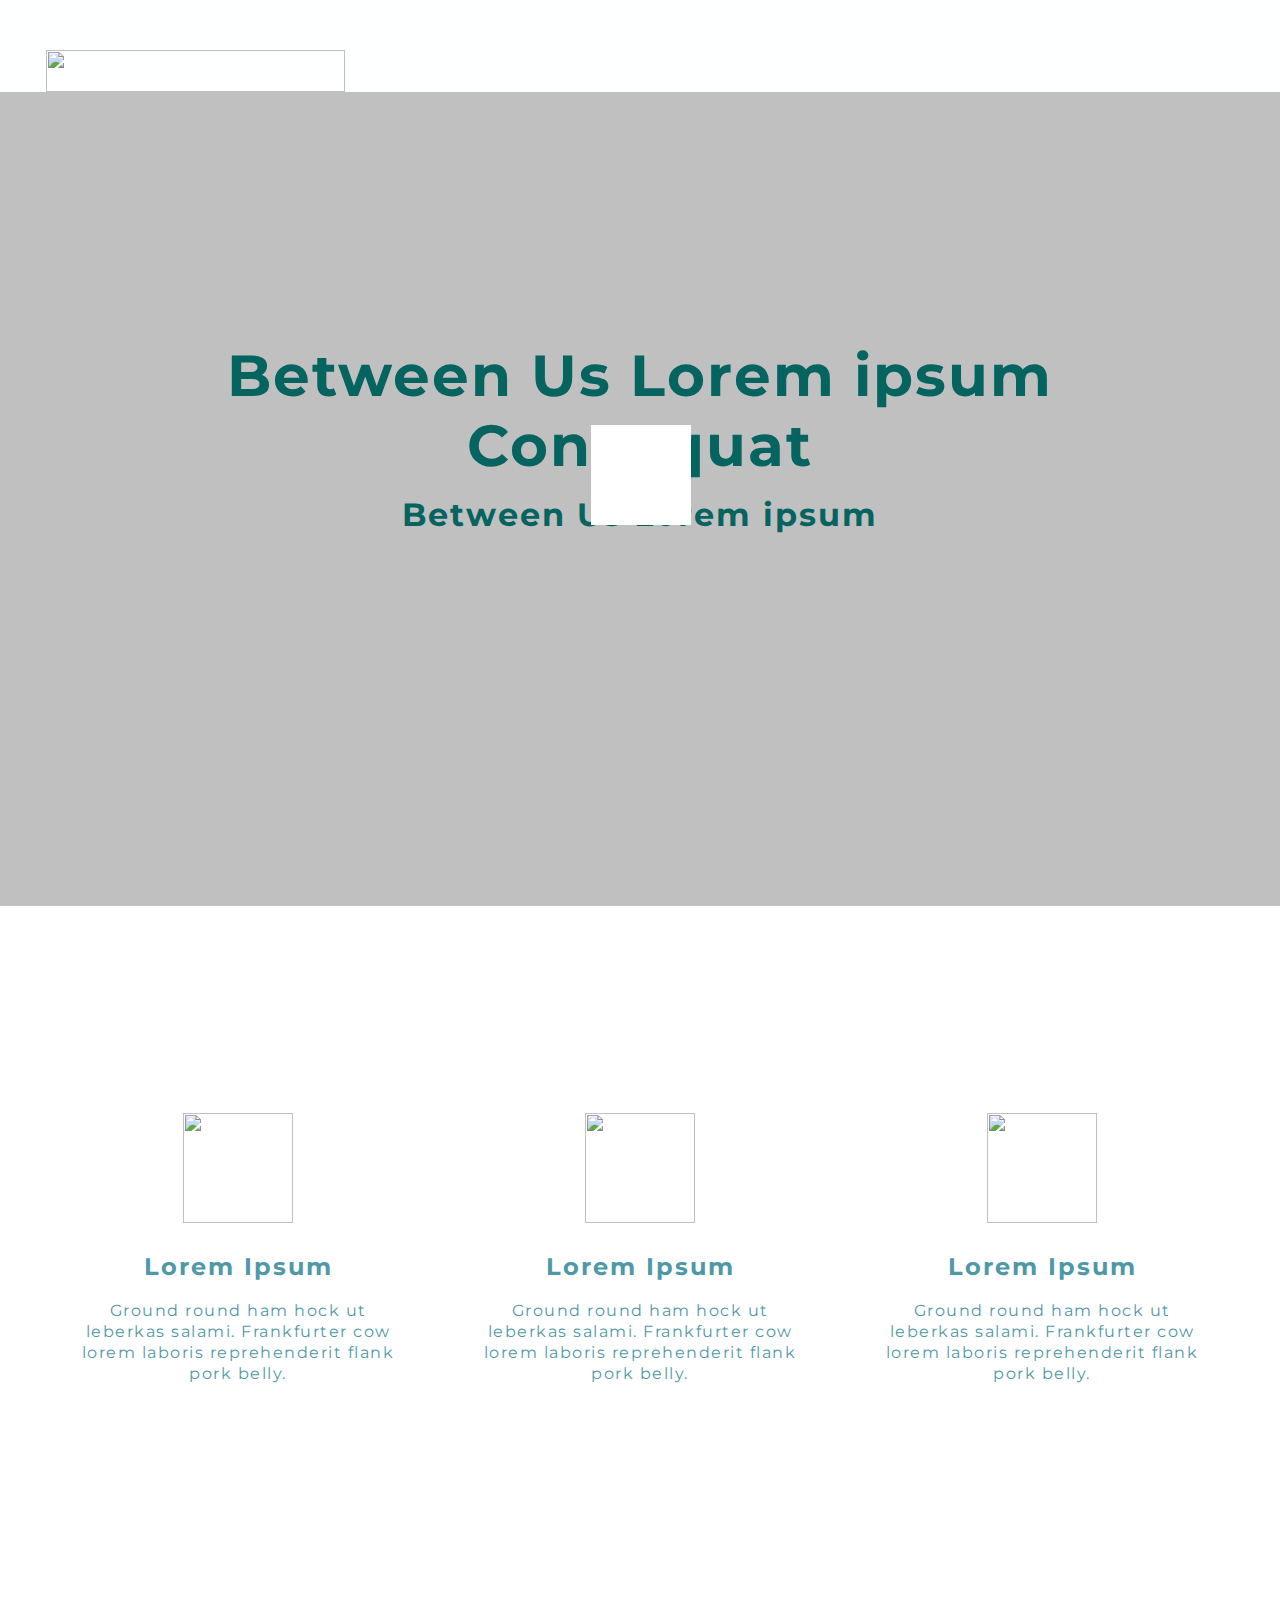
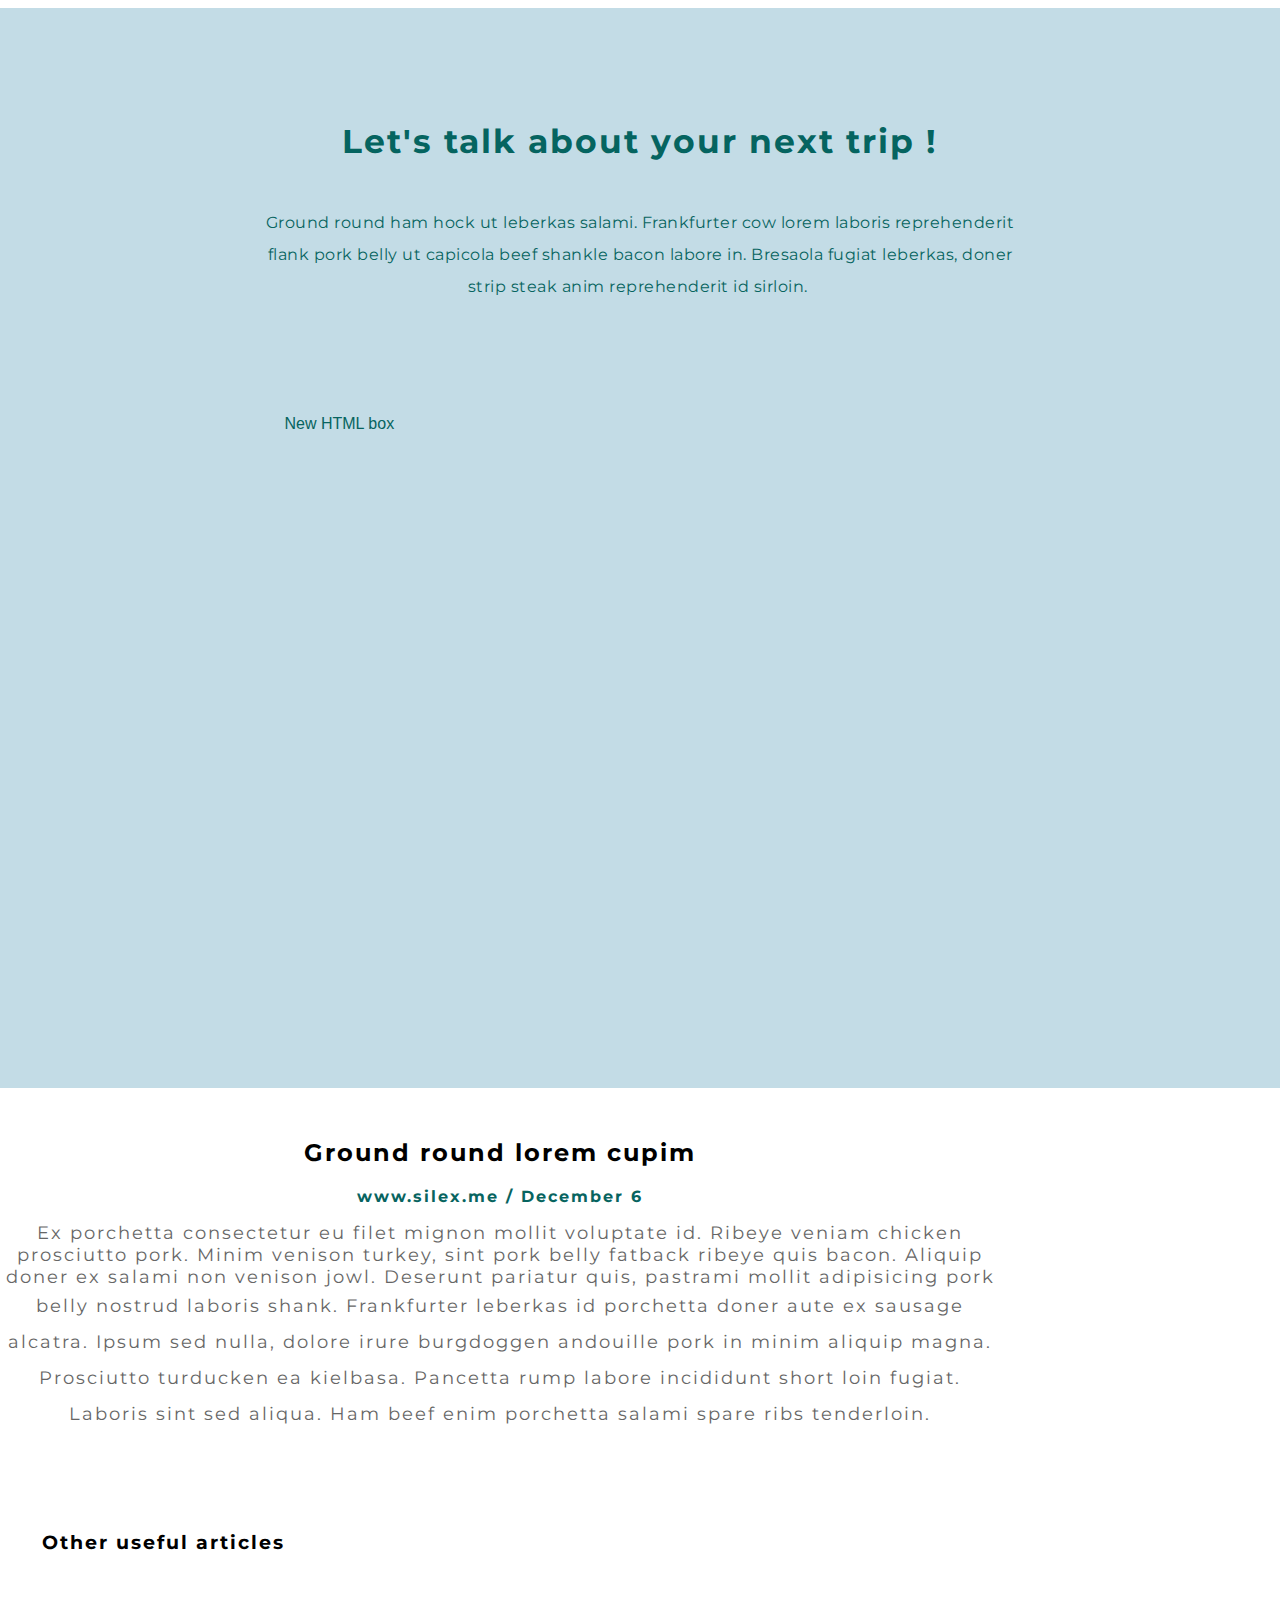
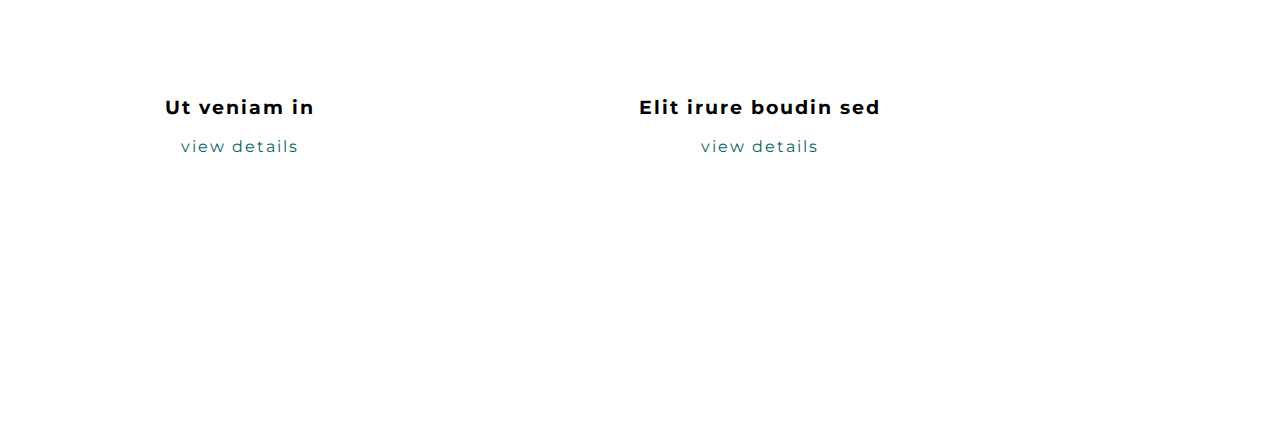
==== index.html @ eb97ee5a "Batch update" ====
<!doctype html><html lang=""><head>
    <meta charset="UTF-8">
    <!-- generator meta tag -->
    <!-- leave this for stats and Silex version check -->
    <meta name="generator" content="Silex v2.2.12">
    <!-- End of generator meta tag -->
    <script type="text/javascript" src="js/jquery.js"></script>
    
    
    <script type="text/javascript" src="js/front-end.js"></script>
    <link rel="stylesheet" href="css/normalize.css">
    <link rel="stylesheet" href="css/front-end.css">

    
    
    
    <title> - Home Page</title>
    



















































<meta name="viewport" content="width=device-width, initial-scale=1"><link href="https://fonts.googleapis.com/css2?family=Montserrat:wght@400;600;800&amp;display=swap" rel="stylesheet" class="silex-custom-font"><script src="js/script.js" type="text/javascript"></script><link href="css/styles.css" rel="stylesheet" type="text/css"><script src="https://unpkg.com/scrollreveal"></script><style>body { opacity: 0; transition: .25s opacity ease; }</style></head>

<body class="body-initial is-not-active all-style enable-mobile prevent-resizable prevent-selectable editable-style silex-runtime silex-published" data-silex-type="container-element" style="" data-current-page="page-home-page">
    
    
    

    










    


























    




















    








    
    
    







<section data-silex-type="container-element" class="container-element editable-style silex-id-1478366444112-1 section-element prevent-resizable fixed fullwidth border-scroll" style="">
        <div data-silex-type="container-element" class="editable-style silex-element-content silex-id-1478366444112-0 container-element website-width" style="">







        <div data-silex-type="image-element" class="editable-style image-element silex-id-1618932730640-5" style=""><img src="assets/logo.png"></div></div>
    </section><section data-silex-type="container-element" class="container-element editable-style silex-id-1474394621033-3 section-element prevent-resizable page-home-page paged-element paged-element-visible" style="">
        
    <div data-silex-type="container-element" class="editable-style silex-element-content silex-id-1474394621032-2 container-element website-width" style="">






        <div data-silex-type="text-element" class="editable-style text-element silex-id-1618920829104-4 header" style=""><div class="silex-element-content normal"><h1>Between Us Lorem ipsum<br>Consequat<br></h1></div></div><div data-silex-type="text-element" class="editable-style text-element silex-id-1619436998719-0 header" style=""><div class="silex-element-content normal"><h2>Between Us Lorem ipsum<br></h2></div></div><div data-silex-type="container-element" class="editable-style container-element silex-id-1619438377756-0"></div></div></section><section data-silex-type="container-element" class="container-element editable-style silex-id-1496148764365-5 section-element prevent-resizable page-home-page paged-element paged-element-visible" style="">
        
    <div data-silex-type="container-element" class="editable-style silex-id-1496148764363-4 container-element silex-element-content website-width" style="">
            
            
            
            
            
            
            
            
            
        <div data-silex-type="container-element" class="editable-style container-element silex-id-1619102040111-1" style=""><div data-silex-type="image-element" class="editable-style image-element silex-id-1618933327305-6" style=""><img src="assets/icon.png"></div><div data-silex-type="text-element" class="editable-style text-element silex-id-1618933677074-9 style-cards from-bottom delay300" title="" style=""><div class="silex-element-content normal">
                    <h2>Lorem Ipsum</h2>

                        <p>
                            Ground round ham hock ut leberkas salami. Frankfurter cow lorem laboris reprehenderit flank pork belly.</p>

                </div></div></div><div data-silex-type="container-element" class="editable-style container-element silex-id-1619102327508-2"><div data-silex-type="image-element" class="editable-style image-element silex-id-1618933338114-7" style=""><img src="assets/icon2.png"></div><div data-silex-type="text-element" class="editable-style text-element silex-id-1619102327509-4 style-cards from-bottom delay300" title="" style=""><div class="silex-element-content normal">
                    <h2>Lorem Ipsum<br></h2>

                        <p>
                            Ground round ham hock ut leberkas salami. Frankfurter cow lorem laboris reprehenderit flank pork belly.</p>

                </div></div></div><div data-silex-type="container-element" class="editable-style container-element silex-id-1619102332203-5"><div data-silex-type="image-element" class="editable-style image-element silex-id-1618933376295-8" style=""><img src="assets/icon3.png"></div><div data-silex-type="text-element" class="editable-style text-element silex-id-1619102332203-7 style-cards from-bottom delay300" title=""><div class="silex-element-content normal">
                    <h2>Lorem Ipsum</h2>

                        <p>
                            Ground round ham hock ut leberkas salami. Frankfurter cow lorem laboris reprehenderit flank pork belly.</p>

                </div></div></div></div></section><div data-silex-type="container-element" class="editable-style section-element silex-id-1617875263486-0 page-home-page paged-element paged-element-visible" style=""><div data-silex-type="container-element" class="editable-style container-element silex-id-1617875263487-1 silex-element-content website-width prevent-draggable" style=""><div data-silex-type="text-element" class="editable-style silex-id-1496136970330-0 text-element header from-bottom delay300" style="">
                <div class="silex-element-content normal">
                    <h3>Let's talk about your next trip !</h3>

                        <p>
                            Ground round ham hock ut leberkas salami. Frankfurter cow lorem laboris reprehenderit flank pork belly ut capicola beef shankle bacon labore in. Bresaola fugiat leberkas, doner strip steak anim reprehenderit id sirloin.&nbsp;
                        </p>

                </div>
            </div><div data-silex-type="html-element" class="editable-style html-element silex-id-1617882090030-0" style=""><div class="silex-element-content"><p>New HTML box</p></div></div></div></div><section data-silex-type="container-element" class="container-element editable-style silex-id-1496169474610-49 section-element prevent-resizable page-product-details page-about">
        <div data-silex-type="container-element" class="editable-style silex-id-1496169474609-48 container-element silex-element-content website-width">
            <div data-silex-type="text-element" class="editable-style silex-id-1496169503613-50 text-element">
                <div class="silex-element-content normal">
                    <h2 class="heading2">Ground round lorem cupim</h2>
                    <p class="normal"><b>www.silex.me / December 6</b></p>
                    <p class="normal">
                        <font size="4" color="#666666">Ex porchetta consectetur eu filet mignon mollit voluptate id. Ribeye veniam chicken prosciutto pork. Minim venison turkey, sint pork belly fatback ribeye quis bacon. Aliquip doner ex salami non venison jowl. Deserunt pariatur quis,
                            pastrami mollit adipisicing pork belly nostrud laboris shank.&nbsp;</font><span style="color: rgb(102, 102, 102); font-size: large; line-height: 2;">Frankfurter leberkas id porchetta doner aute ex sausage alcatra.  Ipsum sed nulla, dolore irure burgdoggen andouille pork in minim aliquip magna.  Prosciutto turducken ea kielbasa.  Pancetta rump labore incididunt short loin fugiat.  Laboris sint sed aliqua.  Ham beef enim porchetta salami spare ribs tenderloin.</span></p>
                </div>
            </div>
        </div>
    </section><section data-silex-type="container-element" class="container-element editable-style silex-id-1496169649756-52 section-element prevent-resizable page-product-details page-about">
        <div data-silex-type="container-element" class="editable-style silex-id-1496169649755-51 container-element silex-element-content website-width" style="">
            
            
            
            
        <div data-silex-type="text-element" class="editable-style silex-id-1496169687166-57 text-element">
                <div class="silex-element-content normal">
                    <h3 class="heading3">Other useful articles</h3>
                </div>
            </div><div data-silex-type="container-element" class="editable-style container-element silex-id-1496169673047-55 thumb from-left" style="">

                <a href="product-details.html" data-silex-type="text-element" class="editable-style text-element silex-id-1496169673047-56" style="">
                    <div class="silex-element-content normal">
                        <h3><br></h3><h3><br></h3><h3>Ut veniam in</h3>
                        <p>view details</p>
                    </div>
                </a>
            </div><div data-silex-type="container-element" class="editable-style container-element silex-id-1496169673037-53 thumb from-right" style="">

                <a href="product-details.html" data-silex-type="text-element" class="editable-style text-element silex-id-1496169673037-54" style="">
                    <div class="silex-element-content normal">
                        <h3><br></h3><h3><br></h3><h3>Elit irure boudin sed</h3>
                        <p>view details</p>
                    </div>
                </a>
            </div></div>
    </section></body></html>
---- css/front-end.css ----
/**
 * This file holds the styles of websites while editing
 */

body {
  min-height: 100vh;
  min-width: 98vw; /* remove approx size of vertical scroll bar */
}

/* prevent-auto-z-index is to let the components handle their z-index */
.section-element > .silex-element-content > *:not(.prevent-auto-z-index):not(.fixed) {
  /* put the elements of a section on top of sections bellow */
  z-index: 10;
}
/* workaround a bug of the 2.11 version (front end) */
/* sections used to hava margin-top: -1; which can not be edited in the UI */
.editable-style.section-element {
  margin-top: 0;
}
/****************************************************/
.website-width {
  width: 960px;
}
.paged-element-hidden {
  display: none;
}
/* resize */
.editable-style.image-element img {
  border-radius: inherit; /* this is to follow the element's radius */
	width: 100%;
	height: 100%;
}
/*
 .image-element > .silex-element-content {
	overflow: hidden;
}
*/
.html-element .silex-element-content {
  /* enable HTML content to have style="min-height: inherit;" */
  /* removed because it makes components buggy, add it to silex if you need to
  position: absolute;
  min-height: inherit;
  width: 100%; /* needed by slideshow components and probably others */
  /*
  height: 100%; /* needed by slideshow kreview and probably others */
}
/* wysihtml text editor styles */
.wysiwyg-float-left {
  float: left;
  margin: 0 8px 8px 0;
}
.wysiwyg-float-right {
  float: right;
  margin: 0 0 8px 8px;
}
/* Remove dots surrounding links in Firefox
    because of normalize.css */
a:focus{ outline: none;}

body .editable-style[data-silex-href] {
  cursor: pointer;
}
body.enable-mobile .editable-style.hide-on-desktop {
  display: none;
}
/* only outside the editor */
/* needs to be more qualified than body.enable-mobile .editable-style:not(.prevent-mobile-style) */
body.silex-runtime.body-initial .fixed {
  position: absolute;
  z-index: 20;
}
/* Mobile styles */
@media (max-width:480px) {
  /* needs to be more qualified than body.enable-mobile .editable-style:not(.prevent-mobile-style) */
  body.silex-runtime.body-initial .fixed {
    /* on mobile (chrome, this is needed to be on top of other content) */
    position: relative;
  }

  /* hide horizontal scroll bar which appears because of residual values in css
  html {
    overflow-x: hidden;
  }
  */
  body {
    position: initial; /* used to be absolute but now only in editor (editable.css), when position is absolute the body has the size of its content */
  }
  /* mobile mode */
  body.enable-mobile .editable-style:not(.prevent-mobile-style),
  body.enable-mobile .background.background-initial {
    position: static;
    top: auto;
    left: auto;
    max-width: 100%;
    min-width: auto; /* this is to remove sections min-width, since section min-width is set to the witdh of its content in Element::setStyle() */
    margin-left: auto;
    margin-right: auto;
  }
  body.enable-mobile .editable-style.container-element {
    padding: 10px; /* leave space between a container and its content */
  }
  body.enable-mobile .editable-style.section-element {
    padding: 0;
  }
  body.enable-mobile .editable-style.section-element > .silex-element-content {
    padding: 10px 0; /* leave space between a container and its content */
  }
  body.enable-mobile.silex-resizing .editable-style:not(.prevent-mobile-style) {
    max-width: unset; /* while dragging let the user size the elements freely */
  }
  body.enable-mobile .image-element.editable-style:not(.prevent-mobile-style) {
    position: relative;
  }
  body.enable-mobile .editable-style.section-element {
    max-width: 100%; /* section bg should be 100% width because user do not need to grab the side and resize */
    padding: 0;
    margin: 0;
  }
  body.enable-mobile .container-element:not(.paged-element-hidden) {
    display: flex;
    align-items: center;
    justify-content: space-around;
    flex-wrap: wrap;
  }
  /* but still hide paged elements or desktop only elements */
  body.enable-mobile .editable-style.hide-on-mobile {
    display: none;
  }
  body.enable-mobile .editable-style.hide-on-desktop:not(.paged-element-hidden) {
    display: initial;
  }
  body.silex-runtime.enable-mobile .background.background-initial {
    max-width: 100%;
  }
}

/* only outside the editor */
/* needs to be more qualified than body.enable-mobile .editable-style:not(.prevent-mobile-style) */
body.silex-runtime.body-initial .fixed {
  position: absolute;
  z-index: 20;
}
/* Mobile styles */
@media (max-width:480px) {
  /* needs to be more qualified than body.enable-mobile .editable-style:not(.prevent-mobile-style) */
  body.silex-runtime.body-initial .fixed {
    /* on mobile (chrome, this is needed to be on top of other content) */
    position: relative;
  }
}

/**
 * prodotype components
 */
.silex-element-content-full-height .silex-element-content {
  height: 100%;
}
silex-template,
.prodotype-preview {
  display: none;
}
.prodotype-runtime,
.prodotype-runtime-strict {
  display: none;
}
.prodotype-published {
  display: none;
}
body.silex-editor .prodotype-preview {
  display: block;
}
body.silex-runtime .prodotype-runtime,
body.silex-runtime .prodotype-runtime-strict {
  display: block;
}
body.silex-published .prodotype-published {
  display: block;
}
body.silex-publish .prodotype-runtime-strict {
  display: none;
}
.prodotype-force-size {
  position: absolute;
  width: 100%;
  height: 100%;
}
.silex-component-button button {
  width: 100%;
}
/* full-width component*/
div.editable-style.full-width-section {
  min-height: 100px;
}

div.editable-style.full-width-section>.editable-style {
  position: static;
  min-width: 100%;
}

div.editable-style.full-width-section>.editable-style.silex-element-content {
  display: none;
}
---- css/styles.css ----
.fullwidth {width: 100%;}body.silex-runtime {scroll-behavior: smooth;}html {scroll-behavior: smooth;}
.body-initial {background-color: rgba(254,255,255,1); position: static;}.silex-id-1478366444112-1 {background-color: rgba(254,255,255,1); min-width: 1000px; position: static; margin-top: -1px;}.silex-id-1478366444112-0 {background-color: transparent; min-height: 9px; position: relative; margin-left: auto; margin-right: auto; display: flex;}.silex-id-1496169913594-59 {min-height: 100px; position: relative; margin-left: auto; margin-right: auto;}.silex-id-1474394621033-3 {background-color: rgba(192,192,192,1); min-width: 1000px; position: static; margin-top: -1px; background-image: url(../assets/hero_pardot_.jpg); background-size: cover; background-position: center center; background-repeat: no-repeat; background-attachment: fixed;}.silex-id-1474394621032-2 {background-color: transparent; min-height: 905.5px; position: relative; margin-left: auto; margin-right: auto; display: flex; flex-direction: column; align-items: center; justify-content: center;}.silex-id-1496136970330-0 {width: 781px; top: 106px; left: 229px; min-height: 2px; position: static; margin-top: 100px;}.silex-id-1496148764365-5 {background-color: rgba(255,255,255,1); min-width: 1000px; position: static; margin-top: -1px;}.silex-id-1496148764363-4 {min-height: 702px; position: relative; margin-left: auto; margin-right: auto; display: flex; align-items: center; justify-content: space-between;}.silex-id-1496168536496-34 {background-image: url(../assets/clem-onojeghuo-173078.jpg); background-size: cover; background-position: top center; min-height: 666px; position: relative; margin-left: auto; margin-right: auto;}.silex-id-1496169474610-49 {background-color: rgba(255,255,255,1); min-width: 1000px; position: static; margin-top: -1px;}.silex-id-1496169474609-48 {min-height: 406px; position: relative; margin-left: auto; margin-right: auto;}.silex-id-1496169503613-50 {width: 1000px; top: 31px; left: 0px; min-height: 332px; position: absolute;}.silex-id-1496169649756-52 {background-color: rgba(255,255,255,1); min-width: 1000px; position: static; margin-top: -1px;}.silex-id-1496169649755-51 {min-height: 529px; position: relative; margin-left: auto; margin-right: auto;}.silex-id-1496169673047-55 {width: 480px; background-color: transparent; top: 100px; left: 0px; background-image: url(../assets/freestocks-org-182582.jpg); background-size: cover; min-height: 325px; position: absolute; display: flex;}.silex-id-1496169673047-56 {width: 480px; background-color: rgba(255,255,255,0.7843137254901961); min-height: 325px; position: static;}.silex-id-1496169687166-57 {width: 326px; top: 19px; left: 0px; min-height: 52px; position: absolute;}.silex-id-1496169673037-53 {width: 480px; background-color: transparent; top: 100px; left: 520px; background-image: url(../assets/david-cohen-172050.jpg); background-size: cover; min-height: 325px; position: absolute; display: flex;}.silex-id-1496169673037-54 {width: 480px; background-color: rgba(255,255,255,0.7843137254901961); min-height: 325px; position: static;}.silex-id-1617875263486-0 {position: static; background-color: rgba(195,220,230,1);}.silex-id-1617875263487-1 {min-height: 10px; background-color: transparent; position: relative; margin-left: auto; margin-right: auto; display: flex; flex-direction: column; align-items: center;}.silex-id-1617882090030-0 {width: 711px; min-height: 539px; background-color: transparent; position: static; margin-top: 80px; margin-bottom: 150px;}.silex-id-1618920829104-4 {width: 933px; min-height: 2px; position: static;}.silex-id-1618932730640-5 {width: 299px; height: 42px; position: static; margin-top: 50px; margin-left: 46px;}.silex-id-1618933327305-6 {width: 110px; height: 110px; position: static; top: 72.6688232421875px; left: 138.00003051757812px;}.silex-id-1618933338114-7 {width: 110px; height: 110px; position: static; top: 209.23333740234375px; left: 631px;}.silex-id-1618933376295-8 {width: 110px; height: 110px; position: static; top: 207px; left: 1046px;}.silex-id-1618933677074-9 {width: 333px; top: 193.3372802734375px; left: 24.999969482421875px; min-height: 2px; position: static; margin-top: 10px;}.silex-id-1619102040111-1 {width: 376px; min-height: 424px; background-color: rgb(255, 255, 255); position: static; top: 135.00247192382812px; left: 59.000030517578125px; display: flex; flex-direction: column; justify-content: center; align-items: center; margin-left: 50px;}.silex-id-1619102327508-2 {width: 376px; min-height: 424px; background-color: rgb(255, 255, 255); position: static; top: 135.00247192382812px; left: 59.000030517578125px; display: flex; flex-direction: column; justify-content: center; align-items: center;}.silex-id-1619102327509-4 {width: 333px; min-height: 146px; position: static; margin-top: 10px;}.silex-id-1619102332203-5 {width: 376px; min-height: 424px; background-color: rgb(255, 255, 255); position: static; top: 135.00247192382812px; left: 59.000030517578125px; display: flex; flex-direction: column; justify-content: center; align-items: center; margin-right: 50px;}.silex-id-1619102332203-7 {width: 333px; top: 193.3372802734375px; left: 24.999969482421875px; min-height: 2px; position: static; margin-top: 10px;}.silex-id-1619436998719-0 {width: 933px; min-height: 1px; position: static; margin-top: 13px;}.silex-id-1619438377756-0 {width: 100px; min-height: 100px; background-color: rgb(255, 255, 255); position: absolute; top: 425px; left: 591px;}@media only screen and (max-width: 480px) {.body-initial {background-color: rgba(255,255,255,1);}.silex-id-1478366444112-0 {min-height: 9px;}.silex-id-1474394621033-3 {top: 473px; left: 0px;}.silex-id-1474394621032-2 {min-height: 572px;}.silex-id-1496136970330-0 {top: 139px; left: 11px; width: 421px; min-height: 11px;}.silex-id-1496148764365-5 {top: 899px; left: 0px;}.silex-id-1496148764363-4 {min-height: 3px;}.silex-id-1496169649755-51 {min-height: 813.5px;}.silex-id-1496169673047-55 {min-height: 325px; top: 0px; left: 0px; width: 430px;}.silex-id-1496169673047-56 {min-height: 325px; top: 0px; left: 0px; width: 430px;}.silex-id-1496169673037-53 {min-height: 325px; top: 0px; left: 0px; width: 430px;}.silex-id-1496169673037-54 {min-height: 325px; top: 0px; left: 0px; width: 430px;}.silex-id-1617882090030-0 {padding-left: 30px; padding-right: 30px; margin-top: 50px; min-height: 539px; top: 0px; left: 0px; width: 418px; margin-bottom: 100px;}.silex-id-1618920829104-4 {min-height: 211px; top: 0px; left: 0px; width: 478px;}.silex-id-1618932730640-5 {padding-right: 0px; height: 42px; top: 0px; left: 0px; width: 299px;}.silex-id-1618933327305-6 {padding-left: 0px; padding-right: 0px;}.silex-id-1618933338114-7 {padding-left: 0px; padding-right: 0px; height: 110px; top: 0px; left: 0px; width: 110px;}.silex-id-1618933376295-8 {padding-left: 0px; padding-right: 0px; height: 110px; top: 0.000030517578125px; left: 0px; width: 110px;}.silex-id-1618933677074-9 {top: 139px; left: 11px; width: 421px; min-height: 2px;}.silex-id-1619102040111-1 {}.silex-id-1619102327509-4 {top: 139px; left: 11px; width: 421px; min-height: 2px;}.silex-id-1619102332203-5 {margin-bottom: 100px;}.silex-id-1619102332203-7 {top: 139px; left: 11px; width: 421px; min-height: 2px;}.silex-id-1619436998719-0 {min-height: 211px; top: 0px; left: 0px; width: 478px;}}
.website-width {width: 1280px;}@media (min-width: 481px) {.silex-editor {min-width: 1480px;}}
h1 {font-weight: normal;}.text-element > .silex-element-content {font-family: 'Montserrat', helvetica, sans-serif; ;text-align: center; letter-spacing: 2px;}p {color: #076460;}a {color: #000000; text-decoration: none;}[data-silex-href] {color: #000000; text-decoration: none;}@media only screen and (max-width: 480px) {.text-element > .silex-element-content {font-size: 23px;}}
.nav.text-element > .silex-element-content {text-align: center;}.nav a {color: #000000; text-decoration: none;}.nav [data-silex-href] {color: #000000; text-decoration: none;}.nav .page-link-active {background-color: #47c1d9;}
.header h1 {font-family: 'Montserrat', helvetica, sans-serif; ;font-weight: bold; font-size: 58px; color: #056460; line-height: 1.2; margin-top: 0; margin-bottom: 0;}.header h2 {font-family: 'Montserrat', helvetica, sans-serif; ;font-size: 32px; color: #056460; line-height: 1.4; margin-top: 0;}.header h3 {font-family: 'Montserrat', helvetica, sans-serif; ;font-weight: bolder; font-size: 33px; color: #056460; margin-top: 0;}.header.text-element > .silex-element-content {font-family: 'Noto Sans SC', sans-serif; color: #fff; line-height: 2;}.header p {font-family: 'Montserrat', helvetica, sans-serif; ;letter-spacing: 0.5px;}@media only screen and (max-width: 480px) {.header h1 {font-size: 24px; letter-spacing: 0.2px;}.header h3 {font-size: 21px; letter-spacing: 1px;}.header p {font-size: 18px; line-height: 1.5;}}
.style-tiles h3 {margin-top: 133px;}.style-tiles.text-element > .silex-element-content {}.style-tiles p {}@media only screen and (max-width: 480px) {}
.style-cards h2 {color: #4f98a7; line-height: 1.2;}.style-cards h3 {color: #056460;}.style-cards p {color: #4f98a7; line-height: 1.3; letter-spacing: 1.5px;}@media only screen and (max-width: 480px) {.style-cards h2 {font-size: 25px;}.style-cards p {font-size: 19px; line-height: 1.3;}}body.silex-runtime {opacity: 1;}
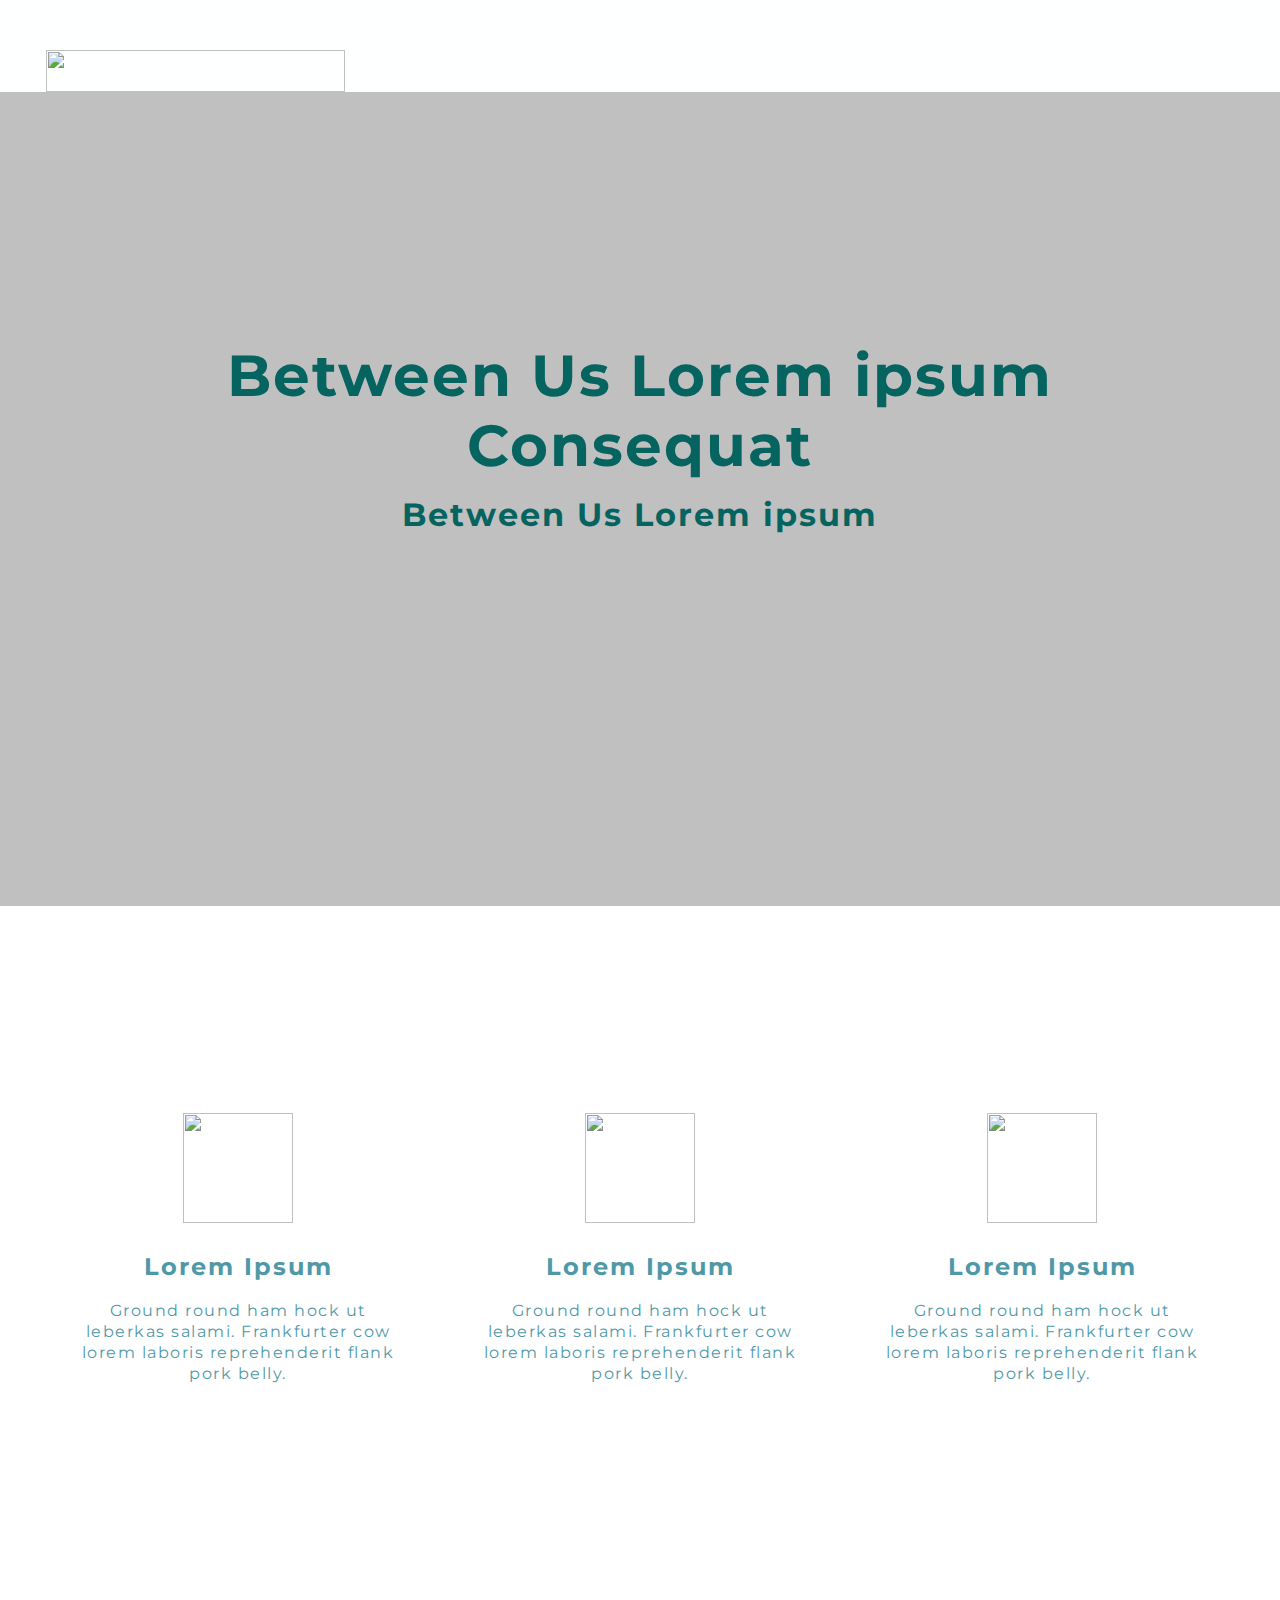
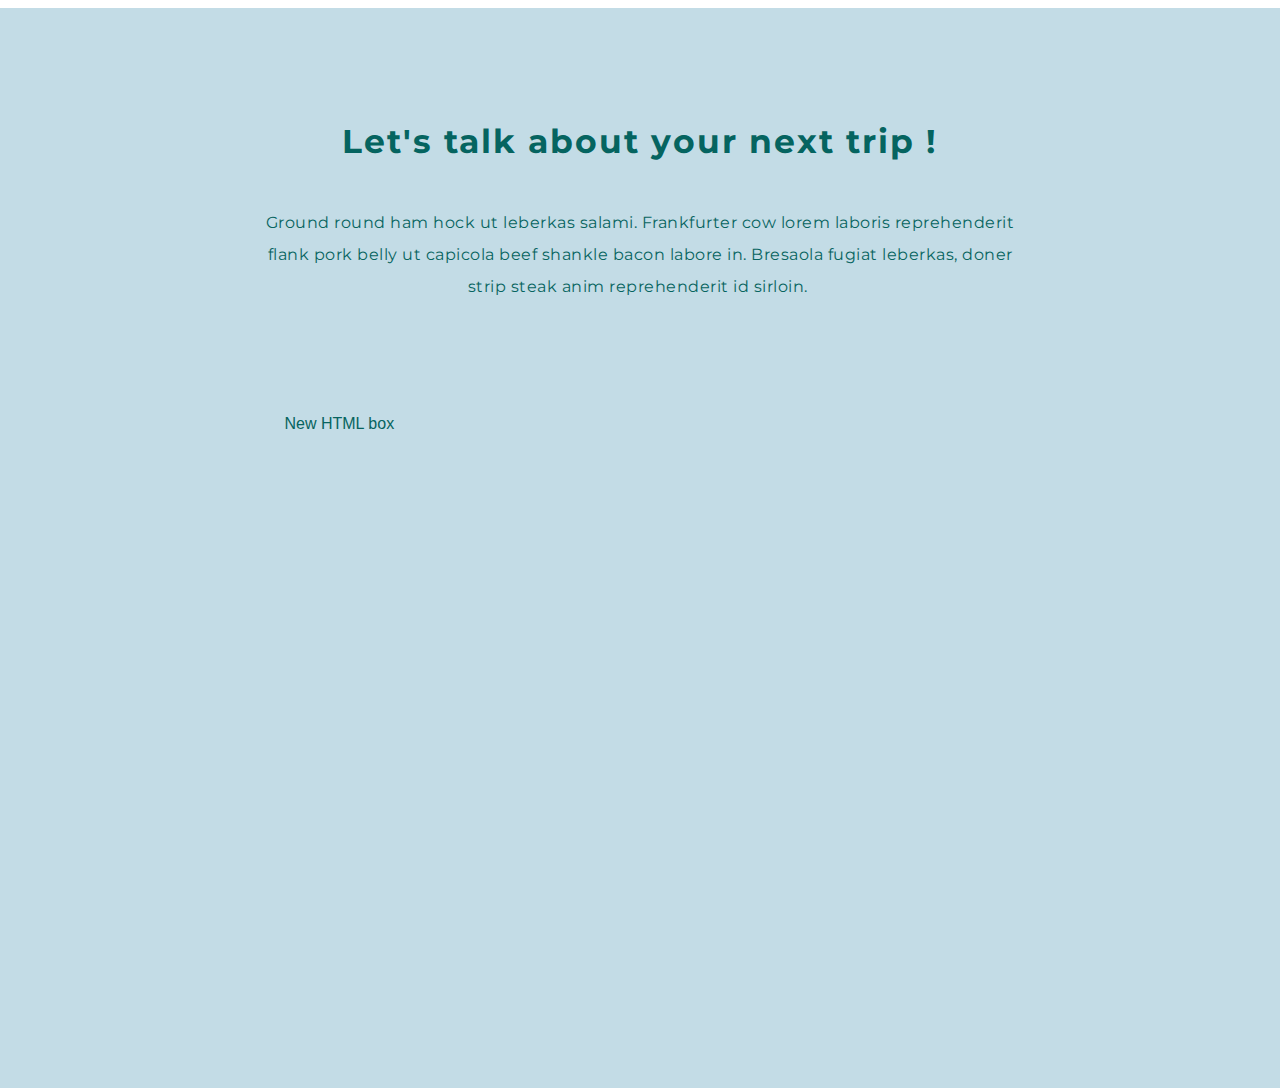
==== commit dd09ee83: "Batch update" ====
--- a/index.html
+++ b/index.html
@@ -171,7 +171,7 @@
 
 
 
-        <div data-silex-type="text-element" class="editable-style text-element silex-id-1618920829104-4 header" style=""><div class="silex-element-content normal"><h1>Between Us Lorem ipsum<br>Consequat<br></h1></div></div><div data-silex-type="text-element" class="editable-style text-element silex-id-1619436998719-0 header" style=""><div class="silex-element-content normal"><h2>Between Us Lorem ipsum<br></h2></div></div><div data-silex-type="container-element" class="editable-style container-element silex-id-1619438377756-0"></div></div></section><section data-silex-type="container-element" class="container-element editable-style silex-id-1496148764365-5 section-element prevent-resizable page-home-page paged-element paged-element-visible" style="">
+        <div data-silex-type="text-element" class="editable-style text-element silex-id-1618920829104-4 header" style=""><div class="silex-element-content normal"><h1>Between Us Lorem ipsum<br>Consequat<br></h1></div></div><div data-silex-type="text-element" class="editable-style text-element silex-id-1619436998719-0 header" style=""><div class="silex-element-content normal"><h2>Between Us Lorem ipsum<br></h2></div></div></div></section><section data-silex-type="container-element" class="container-element editable-style silex-id-1496148764365-5 section-element prevent-resizable page-home-page paged-element paged-element-visible" style="">
         
     <div data-silex-type="container-element" class="editable-style silex-id-1496148764363-4 container-element silex-element-content website-width" style="">
             
@@ -210,43 +210,4 @@
                         </p>
 
                 </div>
-            </div><div data-silex-type="html-element" class="editable-style html-element silex-id-1617882090030-0" style=""><div class="silex-element-content"><p>New HTML box</p></div></div></div></div><section data-silex-type="container-element" class="container-element editable-style silex-id-1496169474610-49 section-element prevent-resizable page-product-details page-about">
-        <div data-silex-type="container-element" class="editable-style silex-id-1496169474609-48 container-element silex-element-content website-width">
-            <div data-silex-type="text-element" class="editable-style silex-id-1496169503613-50 text-element">
-                <div class="silex-element-content normal">
-                    <h2 class="heading2">Ground round lorem cupim</h2>
-                    <p class="normal"><b>www.silex.me / December 6</b></p>
-                    <p class="normal">
-                        <font size="4" color="#666666">Ex porchetta consectetur eu filet mignon mollit voluptate id. Ribeye veniam chicken prosciutto pork. Minim venison turkey, sint pork belly fatback ribeye quis bacon. Aliquip doner ex salami non venison jowl. Deserunt pariatur quis,
-                            pastrami mollit adipisicing pork belly nostrud laboris shank.&nbsp;</font><span style="color: rgb(102, 102, 102); font-size: large; line-height: 2;">Frankfurter leberkas id porchetta doner aute ex sausage alcatra.  Ipsum sed nulla, dolore irure burgdoggen andouille pork in minim aliquip magna.  Prosciutto turducken ea kielbasa.  Pancetta rump labore incididunt short loin fugiat.  Laboris sint sed aliqua.  Ham beef enim porchetta salami spare ribs tenderloin.</span></p>
-                </div>
-            </div>
-        </div>
-    </section><section data-silex-type="container-element" class="container-element editable-style silex-id-1496169649756-52 section-element prevent-resizable page-product-details page-about">
-        <div data-silex-type="container-element" class="editable-style silex-id-1496169649755-51 container-element silex-element-content website-width" style="">
-            
-            
-            
-            
-        <div data-silex-type="text-element" class="editable-style silex-id-1496169687166-57 text-element">
-                <div class="silex-element-content normal">
-                    <h3 class="heading3">Other useful articles</h3>
-                </div>
-            </div><div data-silex-type="container-element" class="editable-style container-element silex-id-1496169673047-55 thumb from-left" style="">
-
-                <a href="product-details.html" data-silex-type="text-element" class="editable-style text-element silex-id-1496169673047-56" style="">
-                    <div class="silex-element-content normal">
-                        <h3><br></h3><h3><br></h3><h3>Ut veniam in</h3>
-                        <p>view details</p>
-                    </div>
-                </a>
-            </div><div data-silex-type="container-element" class="editable-style container-element silex-id-1496169673037-53 thumb from-right" style="">
-
-                <a href="product-details.html" data-silex-type="text-element" class="editable-style text-element silex-id-1496169673037-54" style="">
-                    <div class="silex-element-content normal">
-                        <h3><br></h3><h3><br></h3><h3>Elit irure boudin sed</h3>
-                        <p>view details</p>
-                    </div>
-                </a>
-            </div></div>
-    </section></body></html>+            </div><div data-silex-type="html-element" class="editable-style html-element silex-id-1617882090030-0" style=""><div class="silex-element-content"><p>New HTML box</p></div></div></div></div></body></html>--- a/css/styles.css
+++ b/css/styles.css
@@ -1,6 +1,6 @@
 
 .fullwidth {width: 100%;}body.silex-runtime {scroll-behavior: smooth;}html {scroll-behavior: smooth;}
-.body-initial {background-color: rgba(254,255,255,1); position: static;}.silex-id-1478366444112-1 {background-color: rgba(254,255,255,1); min-width: 1000px; position: static; margin-top: -1px;}.silex-id-1478366444112-0 {background-color: transparent; min-height: 9px; position: relative; margin-left: auto; margin-right: auto; display: flex;}.silex-id-1496169913594-59 {min-height: 100px; position: relative; margin-left: auto; margin-right: auto;}.silex-id-1474394621033-3 {background-color: rgba(192,192,192,1); min-width: 1000px; position: static; margin-top: -1px; background-image: url(../assets/hero_pardot_.jpg); background-size: cover; background-position: center center; background-repeat: no-repeat; background-attachment: fixed;}.silex-id-1474394621032-2 {background-color: transparent; min-height: 905.5px; position: relative; margin-left: auto; margin-right: auto; display: flex; flex-direction: column; align-items: center; justify-content: center;}.silex-id-1496136970330-0 {width: 781px; top: 106px; left: 229px; min-height: 2px; position: static; margin-top: 100px;}.silex-id-1496148764365-5 {background-color: rgba(255,255,255,1); min-width: 1000px; position: static; margin-top: -1px;}.silex-id-1496148764363-4 {min-height: 702px; position: relative; margin-left: auto; margin-right: auto; display: flex; align-items: center; justify-content: space-between;}.silex-id-1496168536496-34 {background-image: url(../assets/clem-onojeghuo-173078.jpg); background-size: cover; background-position: top center; min-height: 666px; position: relative; margin-left: auto; margin-right: auto;}.silex-id-1496169474610-49 {background-color: rgba(255,255,255,1); min-width: 1000px; position: static; margin-top: -1px;}.silex-id-1496169474609-48 {min-height: 406px; position: relative; margin-left: auto; margin-right: auto;}.silex-id-1496169503613-50 {width: 1000px; top: 31px; left: 0px; min-height: 332px; position: absolute;}.silex-id-1496169649756-52 {background-color: rgba(255,255,255,1); min-width: 1000px; position: static; margin-top: -1px;}.silex-id-1496169649755-51 {min-height: 529px; position: relative; margin-left: auto; margin-right: auto;}.silex-id-1496169673047-55 {width: 480px; background-color: transparent; top: 100px; left: 0px; background-image: url(../assets/freestocks-org-182582.jpg); background-size: cover; min-height: 325px; position: absolute; display: flex;}.silex-id-1496169673047-56 {width: 480px; background-color: rgba(255,255,255,0.7843137254901961); min-height: 325px; position: static;}.silex-id-1496169687166-57 {width: 326px; top: 19px; left: 0px; min-height: 52px; position: absolute;}.silex-id-1496169673037-53 {width: 480px; background-color: transparent; top: 100px; left: 520px; background-image: url(../assets/david-cohen-172050.jpg); background-size: cover; min-height: 325px; position: absolute; display: flex;}.silex-id-1496169673037-54 {width: 480px; background-color: rgba(255,255,255,0.7843137254901961); min-height: 325px; position: static;}.silex-id-1617875263486-0 {position: static; background-color: rgba(195,220,230,1);}.silex-id-1617875263487-1 {min-height: 10px; background-color: transparent; position: relative; margin-left: auto; margin-right: auto; display: flex; flex-direction: column; align-items: center;}.silex-id-1617882090030-0 {width: 711px; min-height: 539px; background-color: transparent; position: static; margin-top: 80px; margin-bottom: 150px;}.silex-id-1618920829104-4 {width: 933px; min-height: 2px; position: static;}.silex-id-1618932730640-5 {width: 299px; height: 42px; position: static; margin-top: 50px; margin-left: 46px;}.silex-id-1618933327305-6 {width: 110px; height: 110px; position: static; top: 72.6688232421875px; left: 138.00003051757812px;}.silex-id-1618933338114-7 {width: 110px; height: 110px; position: static; top: 209.23333740234375px; left: 631px;}.silex-id-1618933376295-8 {width: 110px; height: 110px; position: static; top: 207px; left: 1046px;}.silex-id-1618933677074-9 {width: 333px; top: 193.3372802734375px; left: 24.999969482421875px; min-height: 2px; position: static; margin-top: 10px;}.silex-id-1619102040111-1 {width: 376px; min-height: 424px; background-color: rgb(255, 255, 255); position: static; top: 135.00247192382812px; left: 59.000030517578125px; display: flex; flex-direction: column; justify-content: center; align-items: center; margin-left: 50px;}.silex-id-1619102327508-2 {width: 376px; min-height: 424px; background-color: rgb(255, 255, 255); position: static; top: 135.00247192382812px; left: 59.000030517578125px; display: flex; flex-direction: column; justify-content: center; align-items: center;}.silex-id-1619102327509-4 {width: 333px; min-height: 146px; position: static; margin-top: 10px;}.silex-id-1619102332203-5 {width: 376px; min-height: 424px; background-color: rgb(255, 255, 255); position: static; top: 135.00247192382812px; left: 59.000030517578125px; display: flex; flex-direction: column; justify-content: center; align-items: center; margin-right: 50px;}.silex-id-1619102332203-7 {width: 333px; top: 193.3372802734375px; left: 24.999969482421875px; min-height: 2px; position: static; margin-top: 10px;}.silex-id-1619436998719-0 {width: 933px; min-height: 1px; position: static; margin-top: 13px;}.silex-id-1619438377756-0 {width: 100px; min-height: 100px; background-color: rgb(255, 255, 255); position: absolute; top: 425px; left: 591px;}@media only screen and (max-width: 480px) {.body-initial {background-color: rgba(255,255,255,1);}.silex-id-1478366444112-0 {min-height: 9px;}.silex-id-1474394621033-3 {top: 473px; left: 0px;}.silex-id-1474394621032-2 {min-height: 572px;}.silex-id-1496136970330-0 {top: 139px; left: 11px; width: 421px; min-height: 11px;}.silex-id-1496148764365-5 {top: 899px; left: 0px;}.silex-id-1496148764363-4 {min-height: 3px;}.silex-id-1496169649755-51 {min-height: 813.5px;}.silex-id-1496169673047-55 {min-height: 325px; top: 0px; left: 0px; width: 430px;}.silex-id-1496169673047-56 {min-height: 325px; top: 0px; left: 0px; width: 430px;}.silex-id-1496169673037-53 {min-height: 325px; top: 0px; left: 0px; width: 430px;}.silex-id-1496169673037-54 {min-height: 325px; top: 0px; left: 0px; width: 430px;}.silex-id-1617882090030-0 {padding-left: 30px; padding-right: 30px; margin-top: 50px; min-height: 539px; top: 0px; left: 0px; width: 418px; margin-bottom: 100px;}.silex-id-1618920829104-4 {min-height: 211px; top: 0px; left: 0px; width: 478px;}.silex-id-1618932730640-5 {padding-right: 0px; height: 42px; top: 0px; left: 0px; width: 299px;}.silex-id-1618933327305-6 {padding-left: 0px; padding-right: 0px;}.silex-id-1618933338114-7 {padding-left: 0px; padding-right: 0px; height: 110px; top: 0px; left: 0px; width: 110px;}.silex-id-1618933376295-8 {padding-left: 0px; padding-right: 0px; height: 110px; top: 0.000030517578125px; left: 0px; width: 110px;}.silex-id-1618933677074-9 {top: 139px; left: 11px; width: 421px; min-height: 2px;}.silex-id-1619102040111-1 {}.silex-id-1619102327509-4 {top: 139px; left: 11px; width: 421px; min-height: 2px;}.silex-id-1619102332203-5 {margin-bottom: 100px;}.silex-id-1619102332203-7 {top: 139px; left: 11px; width: 421px; min-height: 2px;}.silex-id-1619436998719-0 {min-height: 211px; top: 0px; left: 0px; width: 478px;}}
+.body-initial {background-color: rgba(254,255,255,1); position: static;}.silex-id-1478366444112-1 {background-color: rgba(254,255,255,1); min-width: 1000px; position: static; margin-top: -1px;}.silex-id-1478366444112-0 {background-color: transparent; min-height: 9px; position: relative; margin-left: auto; margin-right: auto; display: flex;}.silex-id-1496169913594-59 {min-height: 100px; position: relative; margin-left: auto; margin-right: auto;}.silex-id-1474394621033-3 {background-color: rgba(192,192,192,1); min-width: 1000px; position: static; margin-top: -1px; background-image: url(../assets/hero_pardot_.jpg); background-size: cover; background-position: center center; background-repeat: no-repeat; background-attachment: fixed;}.silex-id-1474394621032-2 {background-color: transparent; min-height: 905.5px; position: relative; margin-left: auto; margin-right: auto; display: flex; flex-direction: column; align-items: center; justify-content: center;}.silex-id-1496136970330-0 {width: 781px; top: 106px; left: 229px; min-height: 2px; position: static; margin-top: 100px;}.silex-id-1496148764365-5 {background-color: rgba(255,255,255,1); min-width: 1000px; position: static; margin-top: -1px;}.silex-id-1496148764363-4 {min-height: 702px; position: relative; margin-left: auto; margin-right: auto; display: flex; align-items: center; justify-content: space-between;}.silex-id-1496168536496-34 {background-image: url(../assets/clem-onojeghuo-173078.jpg); background-size: cover; background-position: top center; min-height: 666px; position: relative; margin-left: auto; margin-right: auto;}.silex-id-1617875263486-0 {position: static; background-color: rgba(195,220,230,1);}.silex-id-1617875263487-1 {min-height: 10px; background-color: transparent; position: relative; margin-left: auto; margin-right: auto; display: flex; flex-direction: column; align-items: center;}.silex-id-1617882090030-0 {width: 711px; min-height: 539px; background-color: transparent; position: static; margin-top: 80px; margin-bottom: 150px;}.silex-id-1618920829104-4 {width: 933px; min-height: 2px; position: static;}.silex-id-1618932730640-5 {width: 299px; height: 42px; position: static; margin-top: 50px; margin-left: 46px;}.silex-id-1618933327305-6 {width: 110px; height: 110px; position: static; top: 72.6688232421875px; left: 138.00003051757812px;}.silex-id-1618933338114-7 {width: 110px; height: 110px; position: static; top: 209.23333740234375px; left: 631px;}.silex-id-1618933376295-8 {width: 110px; height: 110px; position: static; top: 207px; left: 1046px;}.silex-id-1618933677074-9 {width: 333px; top: 193.3372802734375px; left: 24.999969482421875px; min-height: 2px; position: static; margin-top: 10px;}.silex-id-1619102040111-1 {width: 376px; min-height: 424px; background-color: rgb(255, 255, 255); position: static; top: 135.00247192382812px; left: 59.000030517578125px; display: flex; flex-direction: column; justify-content: center; align-items: center; margin-left: 50px;}.silex-id-1619102327508-2 {width: 376px; min-height: 424px; background-color: rgb(255, 255, 255); position: static; top: 135.00247192382812px; left: 59.000030517578125px; display: flex; flex-direction: column; justify-content: center; align-items: center;}.silex-id-1619102327509-4 {width: 333px; min-height: 146px; position: static; margin-top: 10px;}.silex-id-1619102332203-5 {width: 376px; min-height: 424px; background-color: rgb(255, 255, 255); position: static; top: 135.00247192382812px; left: 59.000030517578125px; display: flex; flex-direction: column; justify-content: center; align-items: center; margin-right: 50px;}.silex-id-1619102332203-7 {width: 333px; top: 193.3372802734375px; left: 24.999969482421875px; min-height: 2px; position: static; margin-top: 10px;}.silex-id-1619436998719-0 {width: 933px; min-height: 1px; position: static; margin-top: 13px;}@media only screen and (max-width: 480px) {.body-initial {background-color: rgba(255,255,255,1);}.silex-id-1478366444112-0 {min-height: 9px;}.silex-id-1474394621033-3 {top: 473px; left: 0px;}.silex-id-1474394621032-2 {min-height: 572px;}.silex-id-1496136970330-0 {top: 139px; left: 11px; width: 421px; min-height: 11px;}.silex-id-1496148764365-5 {top: 899px; left: 0px;}.silex-id-1496148764363-4 {min-height: 3px;}.silex-id-1617882090030-0 {padding-left: 30px; padding-right: 30px; margin-top: 50px; min-height: 539px; top: 0px; left: 0px; width: 418px; margin-bottom: 100px;}.silex-id-1618920829104-4 {min-height: 211px; top: 0px; left: 0px; width: 478px;}.silex-id-1618932730640-5 {padding-right: 0px; height: 42px; top: 0px; left: 0px; width: 299px;}.silex-id-1618933327305-6 {padding-left: 0px; padding-right: 0px;}.silex-id-1618933338114-7 {padding-left: 0px; padding-right: 0px; height: 110px; top: 0px; left: 0px; width: 110px;}.silex-id-1618933376295-8 {padding-left: 0px; padding-right: 0px; height: 110px; top: 0.000030517578125px; left: 0px; width: 110px;}.silex-id-1618933677074-9 {top: 139px; left: 11px; width: 421px; min-height: 2px;}.silex-id-1619102040111-1 {}.silex-id-1619102327509-4 {top: 139px; left: 11px; width: 421px; min-height: 2px;}.silex-id-1619102332203-5 {margin-bottom: 100px;}.silex-id-1619102332203-7 {top: 139px; left: 11px; width: 421px; min-height: 2px;}.silex-id-1619436998719-0 {min-height: 211px; top: 0px; left: 0px; width: 478px;}}
 .website-width {width: 1280px;}@media (min-width: 481px) {.silex-editor {min-width: 1480px;}}
 h1 {font-weight: normal;}.text-element > .silex-element-content {font-family: 'Montserrat', helvetica, sans-serif; ;text-align: center; letter-spacing: 2px;}p {color: #076460;}a {color: #000000; text-decoration: none;}[data-silex-href] {color: #000000; text-decoration: none;}@media only screen and (max-width: 480px) {.text-element > .silex-element-content {font-size: 23px;}}
 .nav.text-element > .silex-element-content {text-align: center;}.nav a {color: #000000; text-decoration: none;}.nav [data-silex-href] {color: #000000; text-decoration: none;}.nav .page-link-active {background-color: #47c1d9;}
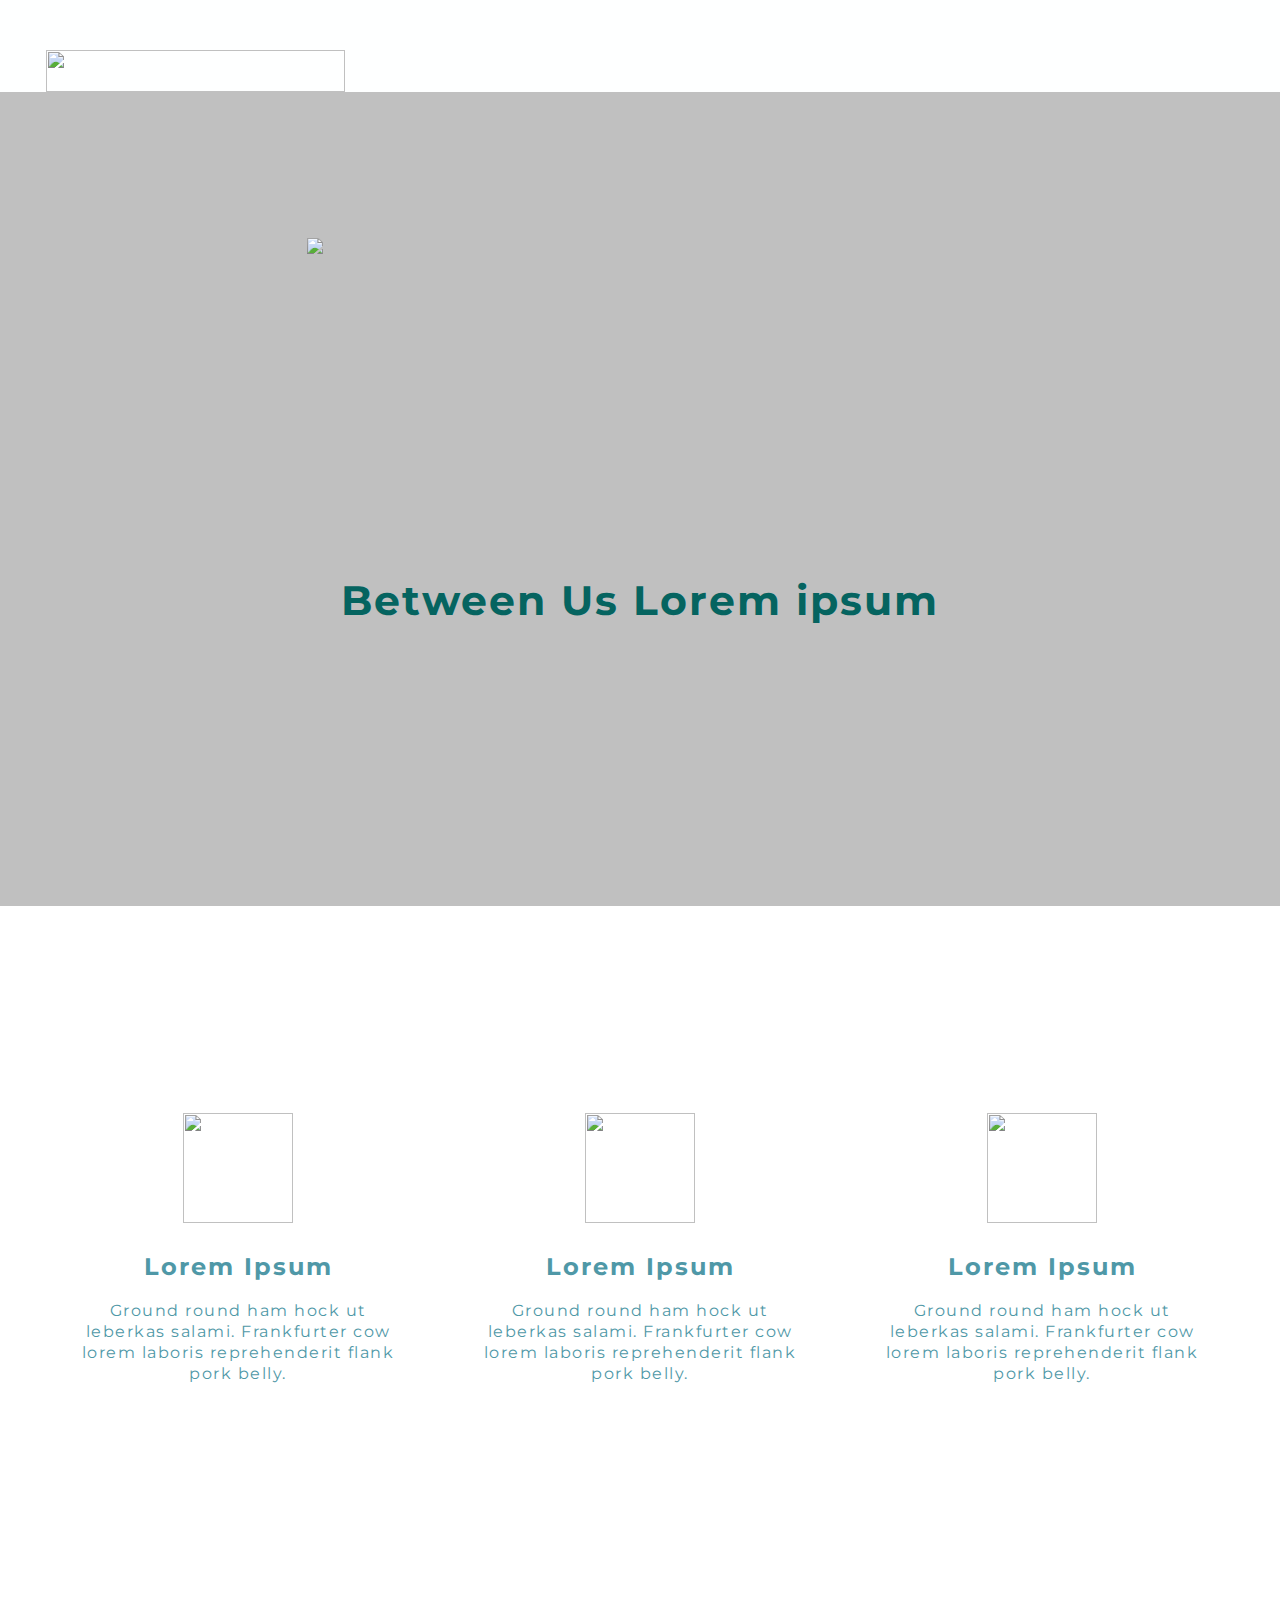
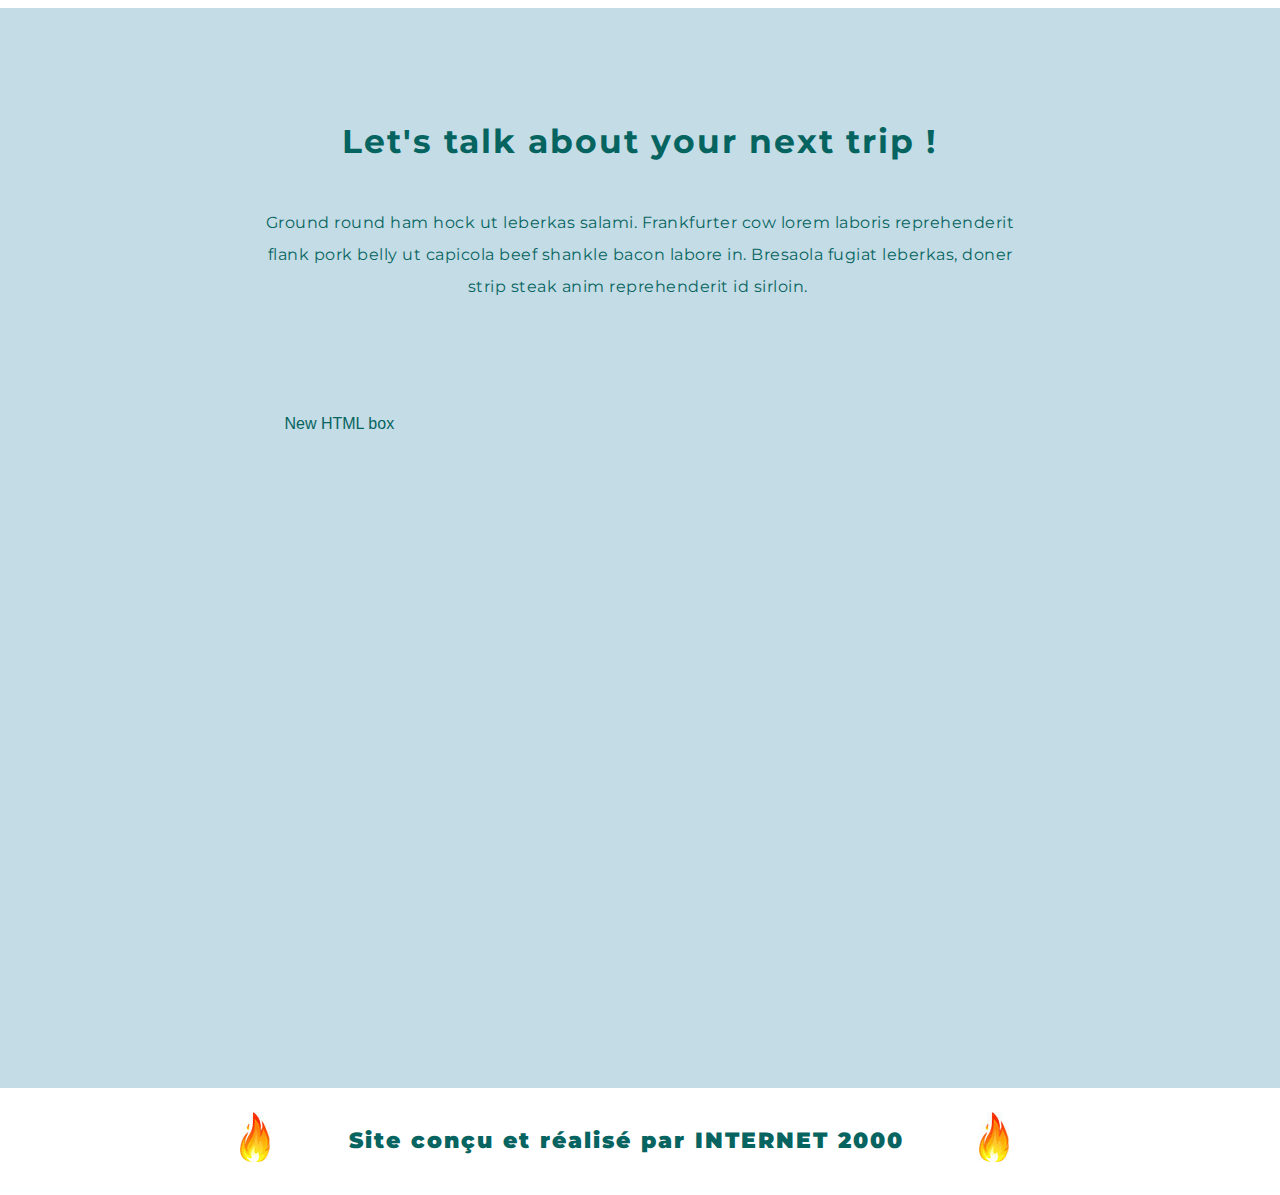
==== commit 90caa796: "Batch update" ====
--- a/index.html
+++ b/index.html
@@ -171,7 +171,7 @@
 
 
 
-        <div data-silex-type="text-element" class="editable-style text-element silex-id-1618920829104-4 header" style=""><div class="silex-element-content normal"><h1>Between Us Lorem ipsum<br>Consequat<br></h1></div></div><div data-silex-type="text-element" class="editable-style text-element silex-id-1619436998719-0 header" style=""><div class="silex-element-content normal"><h2>Between Us Lorem ipsum<br></h2></div></div></div></section><section data-silex-type="container-element" class="container-element editable-style silex-id-1496148764365-5 section-element prevent-resizable page-home-page paged-element paged-element-visible" style="">
+        <div data-silex-type="image-element" class="editable-style image-element silex-id-1619509915720-0" style=""><img src="assets/hero_letters.png"></div><div data-silex-type="text-element" class="editable-style text-element silex-id-1619436998719-0 header" style=""><div class="silex-element-content normal"><h1>Between Us Lorem ipsum</h1></div></div></div></section><section data-silex-type="container-element" class="container-element editable-style silex-id-1496148764365-5 section-element prevent-resizable page-home-page paged-element paged-element-visible" style="">
         
     <div data-silex-type="container-element" class="editable-style silex-id-1496148764363-4 container-element silex-element-content website-width" style="">
             
@@ -210,4 +210,4 @@
                         </p>
 
                 </div>
-            </div><div data-silex-type="html-element" class="editable-style html-element silex-id-1617882090030-0" style=""><div class="silex-element-content"><p>New HTML box</p></div></div></div></div></body></html>+            </div><div data-silex-type="html-element" class="editable-style html-element silex-id-1617882090030-0" style=""><div class="silex-element-content"><p>New HTML box</p></div></div></div></div><div data-silex-type="container-element" class="editable-style section-element silex-id-1619511451222-5 page-home-page paged-element paged-element-visible"><div data-silex-type="container-element" class="editable-style container-element silex-id-1619511451222-6 silex-element-content website-width prevent-draggable"><div data-silex-type="image-element" class="editable-style image-element silex-id-1619511476747-7" style=""><img src="assets/le-feu.jpg"></div><div data-silex-type="image-element" class="editable-style image-element silex-id-1619511483219-8" style=""><img src="assets/le-feu.jpg"></div><div data-silex-type="text-element" class="editable-style text-element silex-id-1619511496021-9 style-credit-ik2" style=""><div class="silex-element-content normal"><p>Site conçu et réalisé par INTERNET 2000<br></p><br></div></div></div></div></body></html>--- a/css/styles.css
+++ b/css/styles.css
@@ -1,9 +1,10 @@
 
 .fullwidth {width: 100%;}body.silex-runtime {scroll-behavior: smooth;}html {scroll-behavior: smooth;}
-.body-initial {background-color: rgba(254,255,255,1); position: static;}.silex-id-1478366444112-1 {background-color: rgba(254,255,255,1); min-width: 1000px; position: static; margin-top: -1px;}.silex-id-1478366444112-0 {background-color: transparent; min-height: 9px; position: relative; margin-left: auto; margin-right: auto; display: flex;}.silex-id-1496169913594-59 {min-height: 100px; position: relative; margin-left: auto; margin-right: auto;}.silex-id-1474394621033-3 {background-color: rgba(192,192,192,1); min-width: 1000px; position: static; margin-top: -1px; background-image: url(../assets/hero_pardot_.jpg); background-size: cover; background-position: center center; background-repeat: no-repeat; background-attachment: fixed;}.silex-id-1474394621032-2 {background-color: transparent; min-height: 905.5px; position: relative; margin-left: auto; margin-right: auto; display: flex; flex-direction: column; align-items: center; justify-content: center;}.silex-id-1496136970330-0 {width: 781px; top: 106px; left: 229px; min-height: 2px; position: static; margin-top: 100px;}.silex-id-1496148764365-5 {background-color: rgba(255,255,255,1); min-width: 1000px; position: static; margin-top: -1px;}.silex-id-1496148764363-4 {min-height: 702px; position: relative; margin-left: auto; margin-right: auto; display: flex; align-items: center; justify-content: space-between;}.silex-id-1496168536496-34 {background-image: url(../assets/clem-onojeghuo-173078.jpg); background-size: cover; background-position: top center; min-height: 666px; position: relative; margin-left: auto; margin-right: auto;}.silex-id-1617875263486-0 {position: static; background-color: rgba(195,220,230,1);}.silex-id-1617875263487-1 {min-height: 10px; background-color: transparent; position: relative; margin-left: auto; margin-right: auto; display: flex; flex-direction: column; align-items: center;}.silex-id-1617882090030-0 {width: 711px; min-height: 539px; background-color: transparent; position: static; margin-top: 80px; margin-bottom: 150px;}.silex-id-1618920829104-4 {width: 933px; min-height: 2px; position: static;}.silex-id-1618932730640-5 {width: 299px; height: 42px; position: static; margin-top: 50px; margin-left: 46px;}.silex-id-1618933327305-6 {width: 110px; height: 110px; position: static; top: 72.6688232421875px; left: 138.00003051757812px;}.silex-id-1618933338114-7 {width: 110px; height: 110px; position: static; top: 209.23333740234375px; left: 631px;}.silex-id-1618933376295-8 {width: 110px; height: 110px; position: static; top: 207px; left: 1046px;}.silex-id-1618933677074-9 {width: 333px; top: 193.3372802734375px; left: 24.999969482421875px; min-height: 2px; position: static; margin-top: 10px;}.silex-id-1619102040111-1 {width: 376px; min-height: 424px; background-color: rgb(255, 255, 255); position: static; top: 135.00247192382812px; left: 59.000030517578125px; display: flex; flex-direction: column; justify-content: center; align-items: center; margin-left: 50px;}.silex-id-1619102327508-2 {width: 376px; min-height: 424px; background-color: rgb(255, 255, 255); position: static; top: 135.00247192382812px; left: 59.000030517578125px; display: flex; flex-direction: column; justify-content: center; align-items: center;}.silex-id-1619102327509-4 {width: 333px; min-height: 146px; position: static; margin-top: 10px;}.silex-id-1619102332203-5 {width: 376px; min-height: 424px; background-color: rgb(255, 255, 255); position: static; top: 135.00247192382812px; left: 59.000030517578125px; display: flex; flex-direction: column; justify-content: center; align-items: center; margin-right: 50px;}.silex-id-1619102332203-7 {width: 333px; top: 193.3372802734375px; left: 24.999969482421875px; min-height: 2px; position: static; margin-top: 10px;}.silex-id-1619436998719-0 {width: 933px; min-height: 1px; position: static; margin-top: 13px;}@media only screen and (max-width: 480px) {.body-initial {background-color: rgba(255,255,255,1);}.silex-id-1478366444112-0 {min-height: 9px;}.silex-id-1474394621033-3 {top: 473px; left: 0px;}.silex-id-1474394621032-2 {min-height: 572px;}.silex-id-1496136970330-0 {top: 139px; left: 11px; width: 421px; min-height: 11px;}.silex-id-1496148764365-5 {top: 899px; left: 0px;}.silex-id-1496148764363-4 {min-height: 3px;}.silex-id-1617882090030-0 {padding-left: 30px; padding-right: 30px; margin-top: 50px; min-height: 539px; top: 0px; left: 0px; width: 418px; margin-bottom: 100px;}.silex-id-1618920829104-4 {min-height: 211px; top: 0px; left: 0px; width: 478px;}.silex-id-1618932730640-5 {padding-right: 0px; height: 42px; top: 0px; left: 0px; width: 299px;}.silex-id-1618933327305-6 {padding-left: 0px; padding-right: 0px;}.silex-id-1618933338114-7 {padding-left: 0px; padding-right: 0px; height: 110px; top: 0px; left: 0px; width: 110px;}.silex-id-1618933376295-8 {padding-left: 0px; padding-right: 0px; height: 110px; top: 0.000030517578125px; left: 0px; width: 110px;}.silex-id-1618933677074-9 {top: 139px; left: 11px; width: 421px; min-height: 2px;}.silex-id-1619102040111-1 {}.silex-id-1619102327509-4 {top: 139px; left: 11px; width: 421px; min-height: 2px;}.silex-id-1619102332203-5 {margin-bottom: 100px;}.silex-id-1619102332203-7 {top: 139px; left: 11px; width: 421px; min-height: 2px;}.silex-id-1619436998719-0 {min-height: 211px; top: 0px; left: 0px; width: 478px;}}
+.body-initial {background-color: rgba(254,255,255,1); position: static;}.silex-id-1478366444112-1 {background-color: rgba(254,255,255,1); min-width: 1000px; position: static; margin-top: -1px;}.silex-id-1478366444112-0 {background-color: transparent; min-height: 9px; position: relative; margin-left: auto; margin-right: auto; display: flex;}.silex-id-1496169913594-59 {min-height: 100px; position: relative; margin-left: auto; margin-right: auto;}.silex-id-1474394621033-3 {background-color: rgba(192,192,192,1); min-width: 1000px; position: static; margin-top: -1px; background-image: url(../assets/playa4.jpg); background-size: cover; background-position: center center; background-repeat: no-repeat; background-attachment: fixed;}.silex-id-1474394621032-2 {background-color: transparent; min-height: 905.5px; position: relative; margin-left: auto; margin-right: auto; display: flex; flex-direction: column; align-items: center; justify-content: center;}.silex-id-1496136970330-0 {width: 781px; top: 106px; left: 229px; min-height: 2px; position: static; margin-top: 100px;}.silex-id-1496148764365-5 {background-color: rgba(255,255,255,1); min-width: 1000px; position: static; margin-top: -1px;}.silex-id-1496148764363-4 {min-height: 702px; position: relative; margin-left: auto; margin-right: auto; display: flex; align-items: center; justify-content: space-between;}.silex-id-1496168536496-34 {background-image: url(../assets/clem-onojeghuo-173078.jpg); background-size: cover; background-position: top center; min-height: 666px; position: relative; margin-left: auto; margin-right: auto;}.silex-id-1617875263486-0 {position: static; background-color: rgba(195,220,230,1);}.silex-id-1617875263487-1 {min-height: 10px; background-color: transparent; position: relative; margin-left: auto; margin-right: auto; display: flex; flex-direction: column; align-items: center;}.silex-id-1617882090030-0 {width: 711px; min-height: 539px; background-color: transparent; position: static; margin-top: 80px; margin-bottom: 150px;}.silex-id-1618932730640-5 {width: 299px; height: 42px; position: static; margin-top: 50px; margin-left: 46px;}.silex-id-1618933327305-6 {width: 110px; height: 110px; position: static; top: 72.6688232421875px; left: 138.00003051757812px;}.silex-id-1618933338114-7 {width: 110px; height: 110px; position: static; top: 209.23333740234375px; left: 631px;}.silex-id-1618933376295-8 {width: 110px; height: 110px; position: static; top: 207px; left: 1046px;}.silex-id-1618933677074-9 {width: 333px; top: 193.3372802734375px; left: 24.999969482421875px; min-height: 2px; position: static; margin-top: 10px;}.silex-id-1619102040111-1 {width: 376px; min-height: 424px; background-color: rgb(255, 255, 255); position: static; top: 135.00247192382812px; left: 59.000030517578125px; display: flex; flex-direction: column; justify-content: center; align-items: center; margin-left: 50px;}.silex-id-1619102327508-2 {width: 376px; min-height: 424px; background-color: rgb(255, 255, 255); position: static; top: 135.00247192382812px; left: 59.000030517578125px; display: flex; flex-direction: column; justify-content: center; align-items: center;}.silex-id-1619102327509-4 {width: 333px; min-height: 146px; position: static; margin-top: 10px;}.silex-id-1619102332203-5 {width: 376px; min-height: 424px; background-color: rgb(255, 255, 255); position: static; top: 135.00247192382812px; left: 59.000030517578125px; display: flex; flex-direction: column; justify-content: center; align-items: center; margin-right: 50px;}.silex-id-1619102332203-7 {width: 333px; top: 193.3372802734375px; left: 24.999969482421875px; min-height: 2px; position: static; margin-top: 10px;}.silex-id-1619436998719-0 {width: 933px; min-height: 1px; position: static; margin-top: 19px; margin-bottom: 44px;}.silex-id-1619509915720-0 {width: 671px; height: 321.316650390625px; position: static;}.silex-id-1619511451222-5 {position: static;}.silex-id-1619511451222-6 {min-height: 100px; background-color: rgb(255, 255, 255); position: relative; margin-left: auto; margin-right: auto;}.silex-id-1619511476747-7 {width: 30px; height: 50px; position: absolute; top: 24.899993896484375px; left: 239.99996948242188px;}.silex-id-1619511483219-8 {width: 30px; height: 50px; position: absolute; top: 24.6907958984375px; left: 979.0000305175781px;}.silex-id-1619511496021-9 {width: 611px; min-height: 76px; position: absolute; top: 17px; left: 321px;}@media only screen and (max-width: 480px) {.body-initial {background-color: rgba(255,255,255,1);}.silex-id-1478366444112-0 {min-height: 9px;}.silex-id-1474394621033-3 {top: 473px; left: 0px;}.silex-id-1474394621032-2 {min-height: 572px;}.silex-id-1496136970330-0 {top: 139px; left: 11px; width: 421px; min-height: 11px;}.silex-id-1496148764365-5 {top: 899px; left: 0px;}.silex-id-1496148764363-4 {min-height: 3px;}.silex-id-1617882090030-0 {padding-left: 30px; padding-right: 30px; margin-top: 50px; min-height: 539px; top: 0px; left: 0px; width: 418px; margin-bottom: 100px;}.silex-id-1618932730640-5 {padding-right: 0px; height: 42px; top: 0px; left: 0px; width: 299px;}.silex-id-1618933327305-6 {padding-left: 0px; padding-right: 0px;}.silex-id-1618933338114-7 {padding-left: 0px; padding-right: 0px; height: 110px; top: 0px; left: 0px; width: 110px;}.silex-id-1618933376295-8 {padding-left: 0px; padding-right: 0px; height: 110px; top: 0.000030517578125px; left: 0px; width: 110px;}.silex-id-1618933677074-9 {top: 139px; left: 11px; width: 421px; min-height: 2px;}.silex-id-1619102040111-1 {}.silex-id-1619102327509-4 {top: 139px; left: 11px; width: 421px; min-height: 2px;}.silex-id-1619102332203-5 {margin-bottom: 100px;}.silex-id-1619102332203-7 {top: 139px; left: 11px; width: 421px; min-height: 2px;}.silex-id-1619436998719-0 {min-height: 211px; top: 0px; left: 0px; width: 478px;}}
 .website-width {width: 1280px;}@media (min-width: 481px) {.silex-editor {min-width: 1480px;}}
 h1 {font-weight: normal;}.text-element > .silex-element-content {font-family: 'Montserrat', helvetica, sans-serif; ;text-align: center; letter-spacing: 2px;}p {color: #076460;}a {color: #000000; text-decoration: none;}[data-silex-href] {color: #000000; text-decoration: none;}@media only screen and (max-width: 480px) {.text-element > .silex-element-content {font-size: 23px;}}
 .nav.text-element > .silex-element-content {text-align: center;}.nav a {color: #000000; text-decoration: none;}.nav [data-silex-href] {color: #000000; text-decoration: none;}.nav .page-link-active {background-color: #47c1d9;}
-.header h1 {font-family: 'Montserrat', helvetica, sans-serif; ;font-weight: bold; font-size: 58px; color: #056460; line-height: 1.2; margin-top: 0; margin-bottom: 0;}.header h2 {font-family: 'Montserrat', helvetica, sans-serif; ;font-size: 32px; color: #056460; line-height: 1.4; margin-top: 0;}.header h3 {font-family: 'Montserrat', helvetica, sans-serif; ;font-weight: bolder; font-size: 33px; color: #056460; margin-top: 0;}.header.text-element > .silex-element-content {font-family: 'Noto Sans SC', sans-serif; color: #fff; line-height: 2;}.header p {font-family: 'Montserrat', helvetica, sans-serif; ;letter-spacing: 0.5px;}@media only screen and (max-width: 480px) {.header h1 {font-size: 24px; letter-spacing: 0.2px;}.header h3 {font-size: 21px; letter-spacing: 1px;}.header p {font-size: 18px; line-height: 1.5;}}
+.header h1 {font-family: 'Montserrat', helvetica, sans-serif; ;font-weight: bold; font-size: 41px; color: #056460; line-height: 1.2; margin-top: 0; margin-bottom: 0;}.header h2 {font-family: 'Montserrat', helvetica, sans-serif; ;font-size: 32px; color: #056460; line-height: 1.4; margin-top: 0;}.header h3 {font-family: 'Montserrat', helvetica, sans-serif; ;font-weight: bolder; font-size: 33px; color: #056460; margin-top: 0;}.header.text-element > .silex-element-content {font-family: 'Noto Sans SC', sans-serif; color: #fff; line-height: 2;}.header p {font-family: 'Montserrat', helvetica, sans-serif; ;letter-spacing: 0.5px;}@media only screen and (max-width: 480px) {.header h1 {font-size: 24px; letter-spacing: 0.2px;}.header h3 {font-size: 21px; letter-spacing: 1px;}.header p {font-size: 18px; line-height: 1.5;}}
 .style-tiles h3 {margin-top: 133px;}.style-tiles.text-element > .silex-element-content {}.style-tiles p {}@media only screen and (max-width: 480px) {}
-.style-cards h2 {color: #4f98a7; line-height: 1.2;}.style-cards h3 {color: #056460;}.style-cards p {color: #4f98a7; line-height: 1.3; letter-spacing: 1.5px;}@media only screen and (max-width: 480px) {.style-cards h2 {font-size: 25px;}.style-cards p {font-size: 19px; line-height: 1.3;}}body.silex-runtime {opacity: 1;}
+.style-cards h2 {color: #4f98a7; line-height: 1.2;}.style-cards h3 {color: #056460;}.style-cards p {color: #4f98a7; line-height: 1.3; letter-spacing: 1.5px;}@media only screen and (max-width: 480px) {.style-cards h2 {font-size: 25px;}.style-cards p {font-size: 19px; line-height: 1.3;}}
+.style-credit-ik2 p {font-family: 'Montserrat', helvetica, sans-serif; ;font-weight: 900; font-size: 22px;}body.silex-runtime {opacity: 1;}
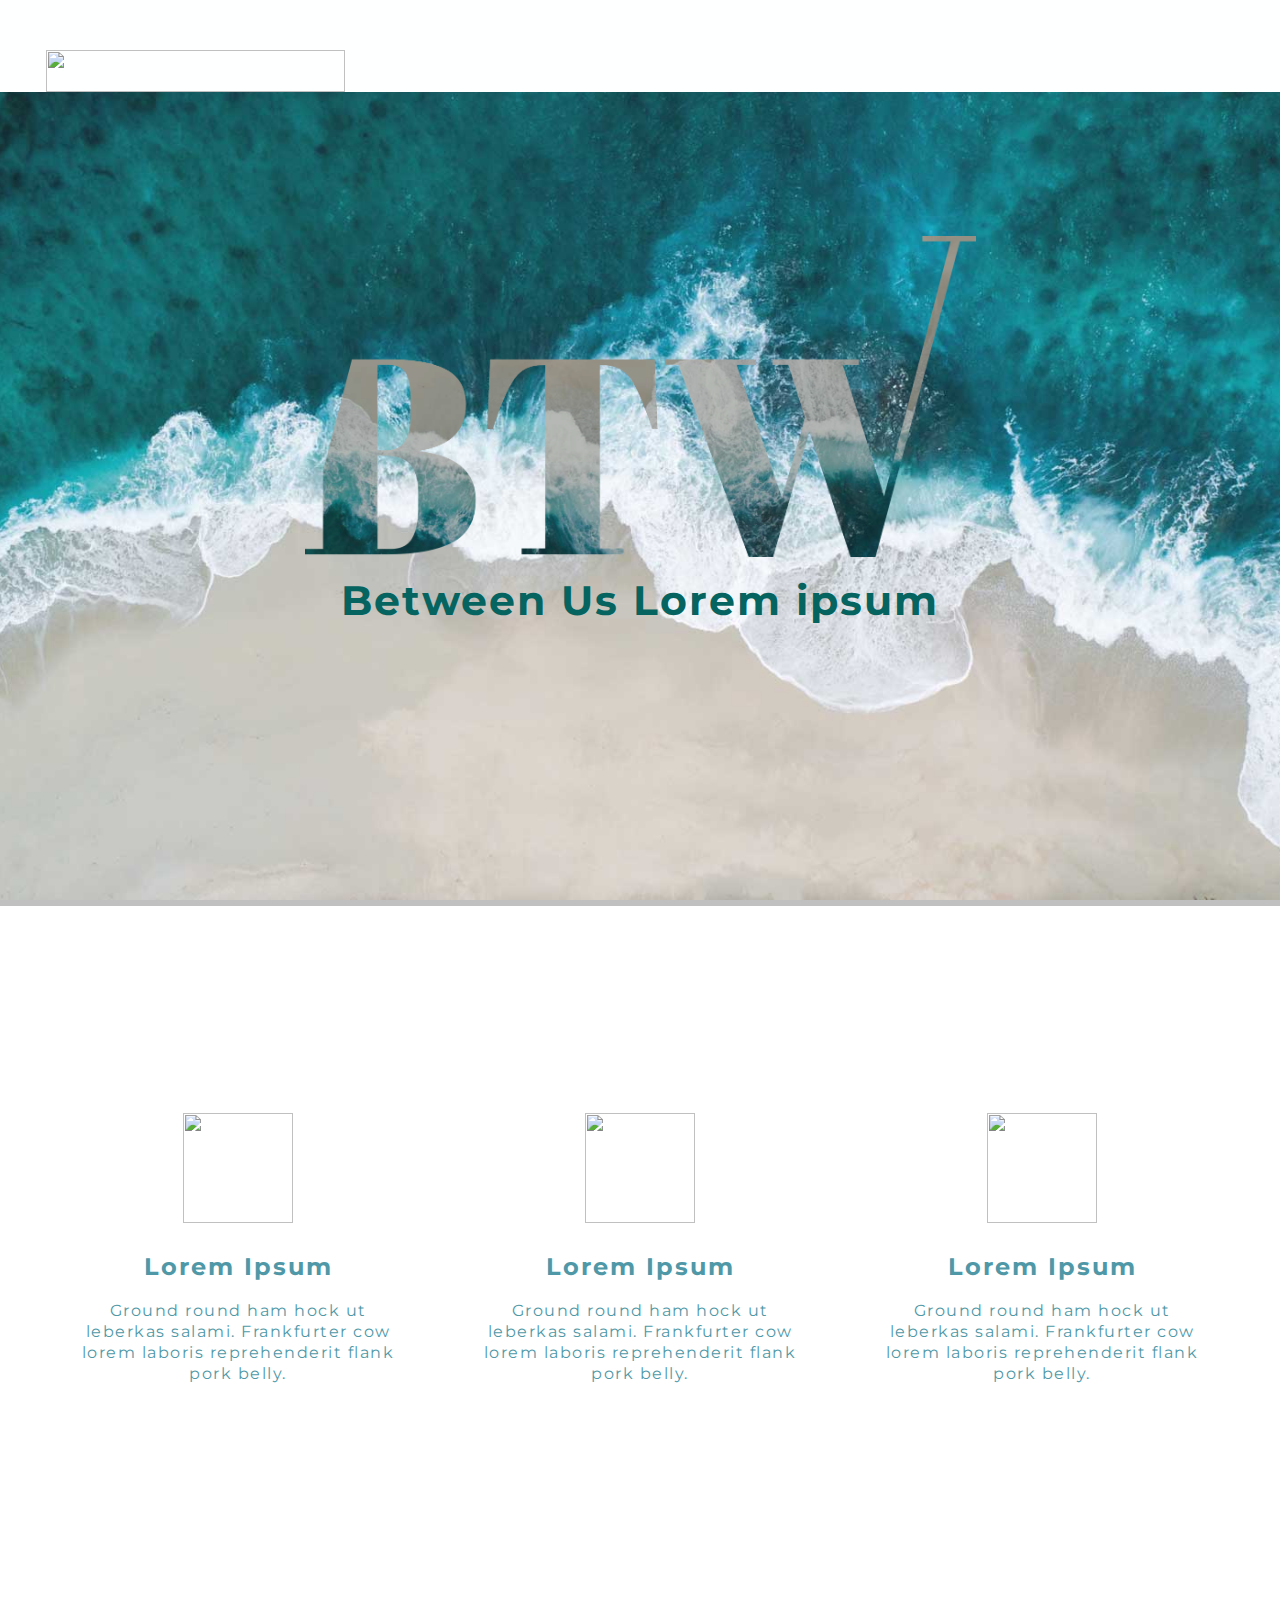
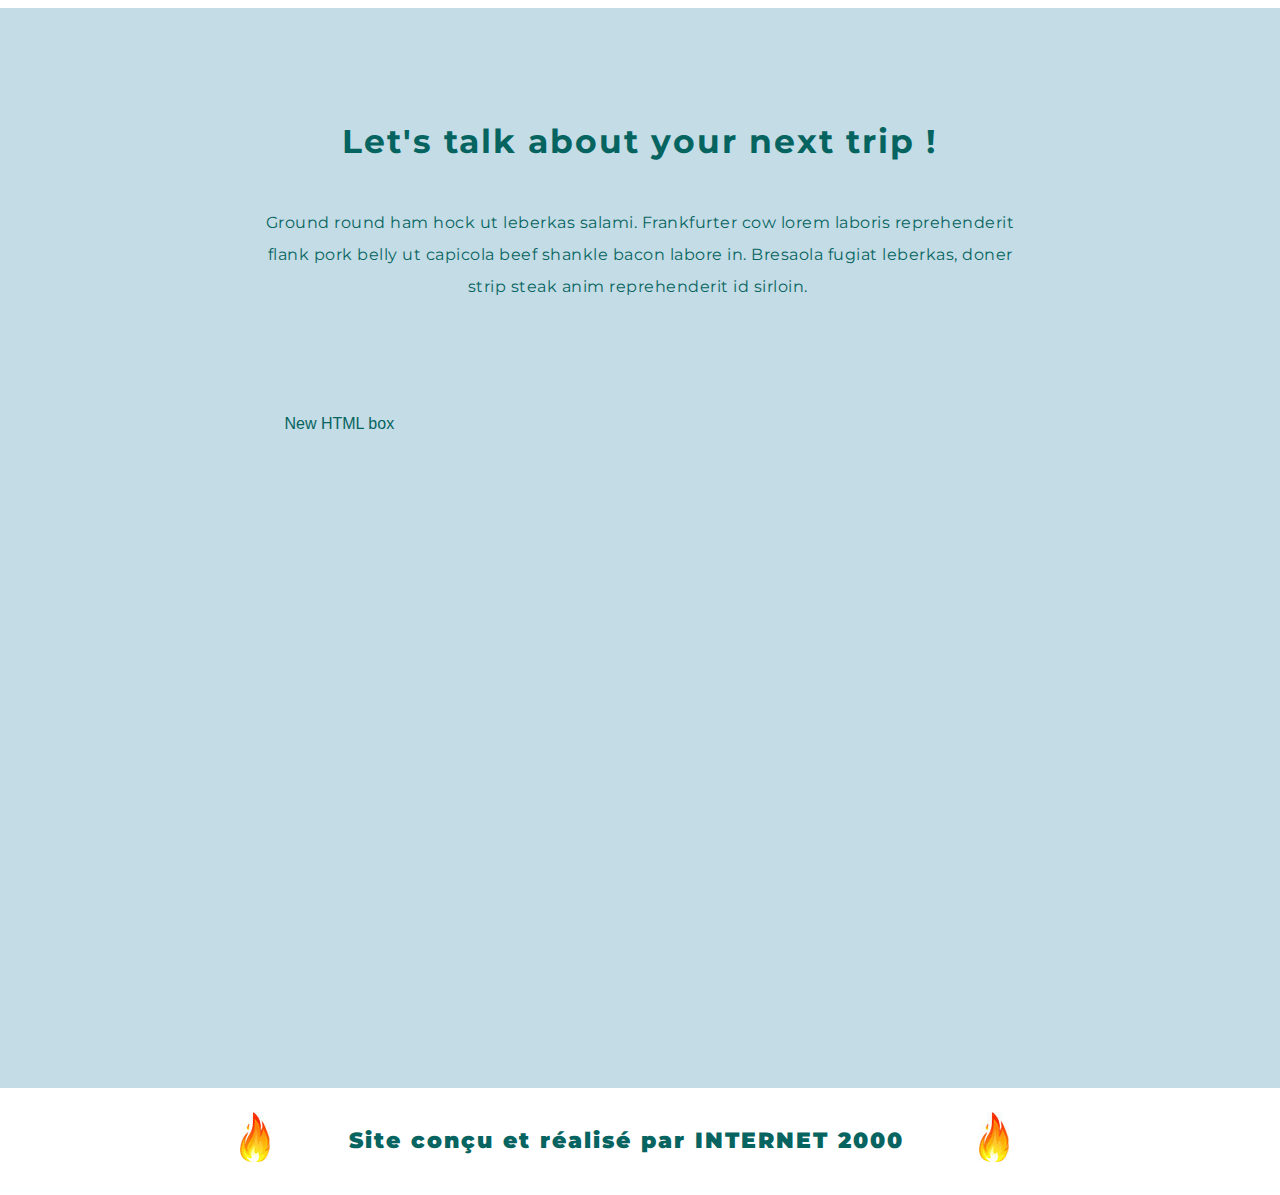
==== commit 2ecfd863: "Merge pull request #4 from molyrichez/main" ====
--- a/index.html
+++ b/index.html
@@ -14,60 +14,60 @@
     
     
     
-    <title> - Home Page</title>
-    
-
-
-
-
-
-
-
-
-
-
-
-
-
-
-
-
-
-
-
-
-
-
-
-
-
-
-
-
-
-
-
-
-
-
-
-
-
-
-
-
-
-
-
-
-
-
-
-
-
-
-
-<meta name="viewport" content="width=device-width, initial-scale=1"><link href="https://fonts.googleapis.com/css2?family=Montserrat:wght@400;600;800&amp;display=swap" rel="stylesheet" class="silex-custom-font"><script src="js/script.js" type="text/javascript"></script><link href="css/styles.css" rel="stylesheet" type="text/css"><script src="https://unpkg.com/scrollreveal"></script><style>body { opacity: 0; transition: .25s opacity ease; }</style></head>
+    <title>Landing Page test - Home Page</title>
+    
+
+
+
+
+
+
+
+
+
+
+
+
+
+
+
+
+
+
+
+
+
+
+
+
+
+
+
+
+
+
+
+
+
+
+
+
+
+
+
+
+
+
+
+
+
+
+
+
+
+
+
+<meta name="viewport" content="width=device-width, initial-scale=1"><link href="https://fonts.googleapis.com/css2?family=Montserrat:wght@400;600;800&amp;display=swap" rel="stylesheet" class="silex-custom-font"><link href="css/favicon.png" rel="shortcut icon"><meta name="twitter:title" content="Landing Page test"><meta name="og:title" content="Landing Page test"><meta name="twitter:card" content="summary"><meta name="twitter:image" content="https://github.com/internet2000/Landing-Page-1/assets/thumbnail.jpg"><meta name="og:image" content="https://github.com/internet2000/Landing-Page-1/assets/thumbnail.jpg"><script src="js/script.js" type="text/javascript"></script><link href="css/styles.css" rel="stylesheet" type="text/css"><script src="https://unpkg.com/scrollreveal"></script><style>body { opacity: 0; transition: .25s opacity ease; }</style></head>
 
 <body class="body-initial is-not-active all-style enable-mobile prevent-resizable prevent-selectable editable-style silex-runtime silex-published" data-silex-type="container-element" style="" data-current-page="page-home-page">
     
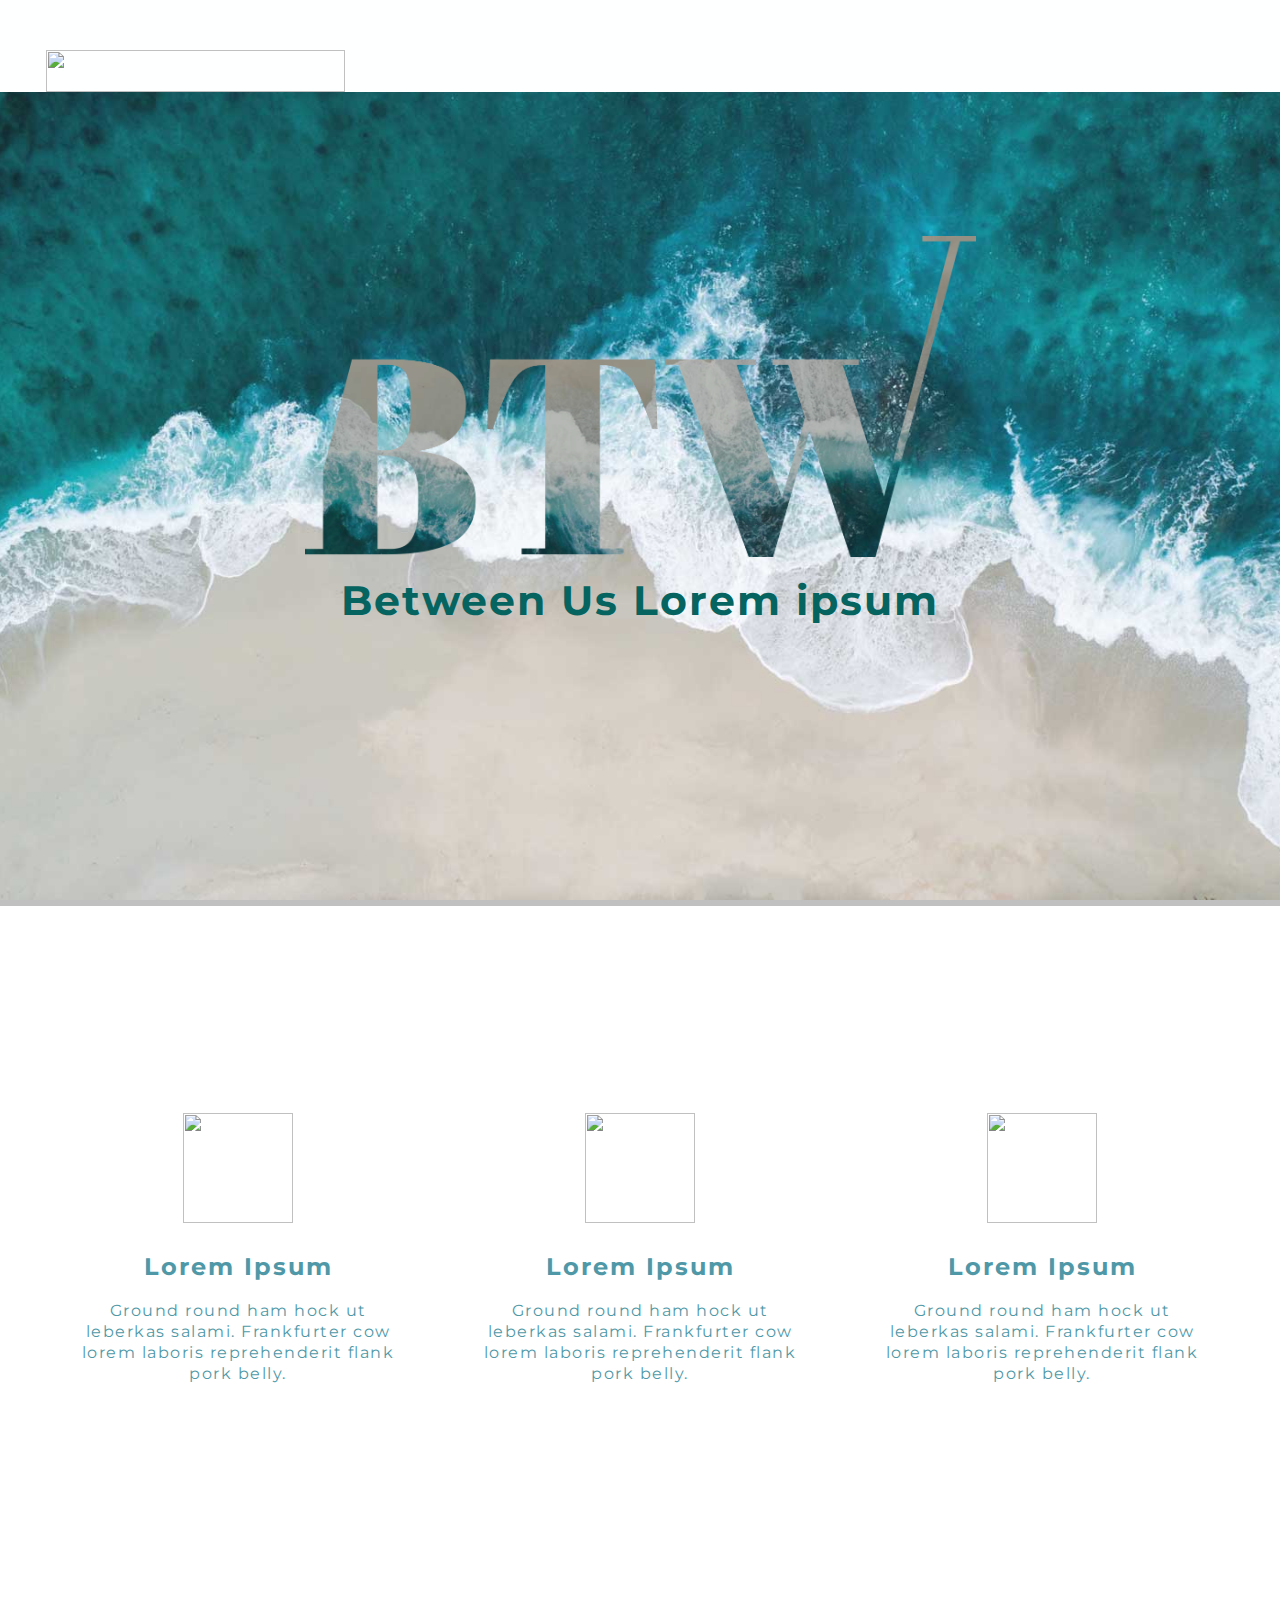
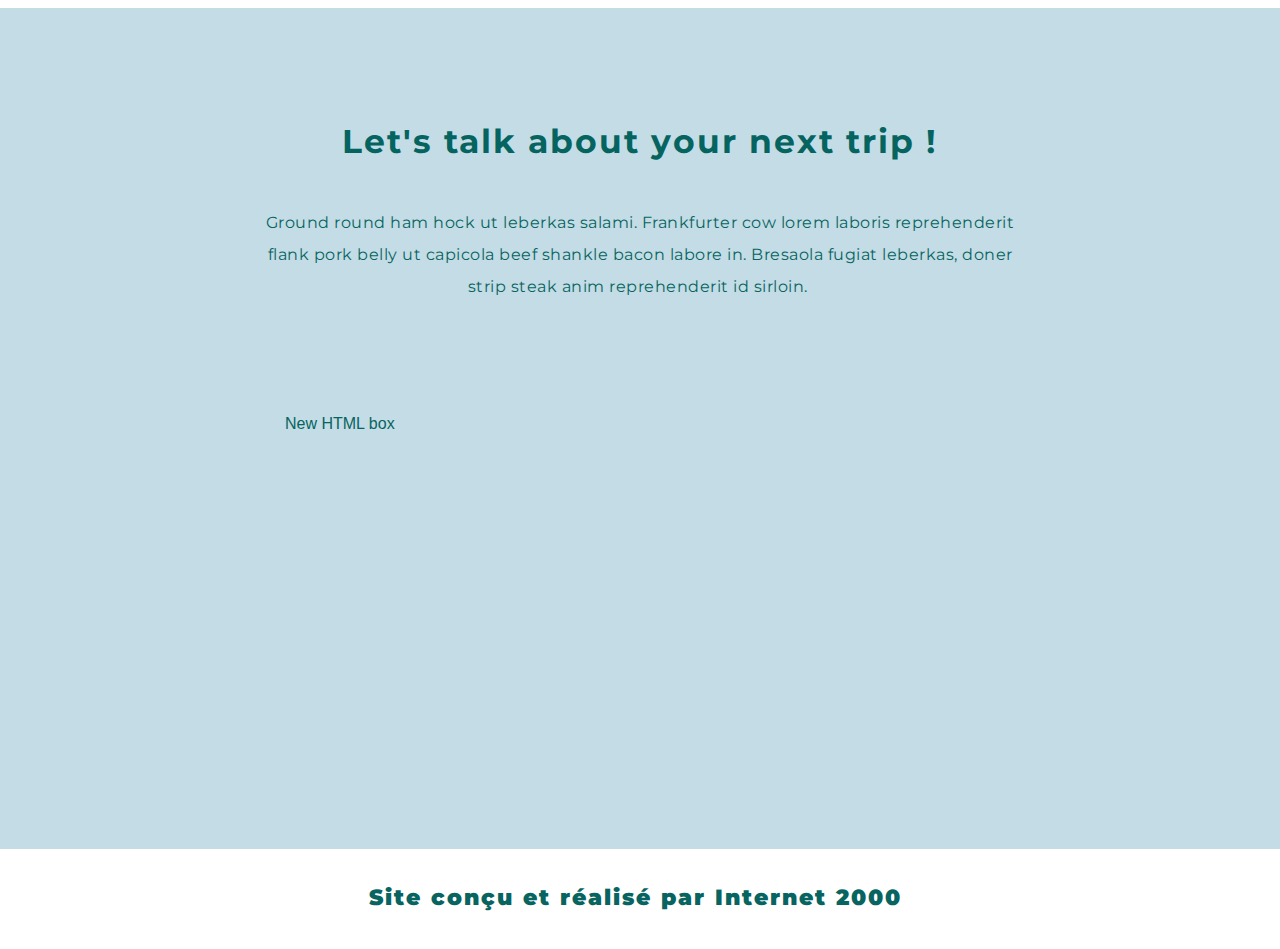
==== commit 026b59c2: "Merge pull request #5 from molyrichez/main" ====
--- a/index.html
+++ b/index.html
@@ -210,4 +210,4 @@
                         </p>
 
                 </div>
-            </div><div data-silex-type="html-element" class="editable-style html-element silex-id-1617882090030-0" style=""><div class="silex-element-content"><p>New HTML box</p></div></div></div></div><div data-silex-type="container-element" class="editable-style section-element silex-id-1619511451222-5 page-home-page paged-element paged-element-visible"><div data-silex-type="container-element" class="editable-style container-element silex-id-1619511451222-6 silex-element-content website-width prevent-draggable"><div data-silex-type="image-element" class="editable-style image-element silex-id-1619511476747-7" style=""><img src="assets/le-feu.jpg"></div><div data-silex-type="image-element" class="editable-style image-element silex-id-1619511483219-8" style=""><img src="assets/le-feu.jpg"></div><div data-silex-type="text-element" class="editable-style text-element silex-id-1619511496021-9 style-credit-ik2" style=""><div class="silex-element-content normal"><p>Site conçu et réalisé par INTERNET 2000<br></p><br></div></div></div></div></body></html>+            </div><div data-silex-type="html-element" class="editable-style html-element silex-id-1617882090030-0" style=""><div class="silex-element-content"><p>New HTML box</p></div></div></div></div><div data-silex-type="container-element" class="editable-style section-element silex-id-1619785274025-6 page-home-page paged-element paged-element-visible"><div data-silex-type="container-element" class="editable-style container-element silex-id-1619785274026-7 silex-element-content website-width prevent-draggable"><a href="https://internet2000.net/" data-silex-type="text-element" class="editable-style text-element silex-id-1619778107249-5 style-credit-ik2" style=""><div class="silex-element-content normal"><p>Site conçu et réalisé par Internet 2000</p></div></a></div></div></body></html>--- a/css/styles.css
+++ b/css/styles.css
@@ -1,10 +1,10 @@
 
 .fullwidth {width: 100%;}body.silex-runtime {scroll-behavior: smooth;}html {scroll-behavior: smooth;}
-.body-initial {background-color: rgba(254,255,255,1); position: static;}.silex-id-1478366444112-1 {background-color: rgba(254,255,255,1); min-width: 1000px; position: static; margin-top: -1px;}.silex-id-1478366444112-0 {background-color: transparent; min-height: 9px; position: relative; margin-left: auto; margin-right: auto; display: flex;}.silex-id-1496169913594-59 {min-height: 100px; position: relative; margin-left: auto; margin-right: auto;}.silex-id-1474394621033-3 {background-color: rgba(192,192,192,1); min-width: 1000px; position: static; margin-top: -1px; background-image: url(../assets/playa4.jpg); background-size: cover; background-position: center center; background-repeat: no-repeat; background-attachment: fixed;}.silex-id-1474394621032-2 {background-color: transparent; min-height: 905.5px; position: relative; margin-left: auto; margin-right: auto; display: flex; flex-direction: column; align-items: center; justify-content: center;}.silex-id-1496136970330-0 {width: 781px; top: 106px; left: 229px; min-height: 2px; position: static; margin-top: 100px;}.silex-id-1496148764365-5 {background-color: rgba(255,255,255,1); min-width: 1000px; position: static; margin-top: -1px;}.silex-id-1496148764363-4 {min-height: 702px; position: relative; margin-left: auto; margin-right: auto; display: flex; align-items: center; justify-content: space-between;}.silex-id-1496168536496-34 {background-image: url(../assets/clem-onojeghuo-173078.jpg); background-size: cover; background-position: top center; min-height: 666px; position: relative; margin-left: auto; margin-right: auto;}.silex-id-1617875263486-0 {position: static; background-color: rgba(195,220,230,1);}.silex-id-1617875263487-1 {min-height: 10px; background-color: transparent; position: relative; margin-left: auto; margin-right: auto; display: flex; flex-direction: column; align-items: center;}.silex-id-1617882090030-0 {width: 711px; min-height: 539px; background-color: transparent; position: static; margin-top: 80px; margin-bottom: 150px;}.silex-id-1618932730640-5 {width: 299px; height: 42px; position: static; margin-top: 50px; margin-left: 46px;}.silex-id-1618933327305-6 {width: 110px; height: 110px; position: static; top: 72.6688232421875px; left: 138.00003051757812px;}.silex-id-1618933338114-7 {width: 110px; height: 110px; position: static; top: 209.23333740234375px; left: 631px;}.silex-id-1618933376295-8 {width: 110px; height: 110px; position: static; top: 207px; left: 1046px;}.silex-id-1618933677074-9 {width: 333px; top: 193.3372802734375px; left: 24.999969482421875px; min-height: 2px; position: static; margin-top: 10px;}.silex-id-1619102040111-1 {width: 376px; min-height: 424px; background-color: rgb(255, 255, 255); position: static; top: 135.00247192382812px; left: 59.000030517578125px; display: flex; flex-direction: column; justify-content: center; align-items: center; margin-left: 50px;}.silex-id-1619102327508-2 {width: 376px; min-height: 424px; background-color: rgb(255, 255, 255); position: static; top: 135.00247192382812px; left: 59.000030517578125px; display: flex; flex-direction: column; justify-content: center; align-items: center;}.silex-id-1619102327509-4 {width: 333px; min-height: 146px; position: static; margin-top: 10px;}.silex-id-1619102332203-5 {width: 376px; min-height: 424px; background-color: rgb(255, 255, 255); position: static; top: 135.00247192382812px; left: 59.000030517578125px; display: flex; flex-direction: column; justify-content: center; align-items: center; margin-right: 50px;}.silex-id-1619102332203-7 {width: 333px; top: 193.3372802734375px; left: 24.999969482421875px; min-height: 2px; position: static; margin-top: 10px;}.silex-id-1619436998719-0 {width: 933px; min-height: 1px; position: static; margin-top: 19px; margin-bottom: 44px;}.silex-id-1619509915720-0 {width: 671px; height: 321.316650390625px; position: static;}.silex-id-1619511451222-5 {position: static;}.silex-id-1619511451222-6 {min-height: 100px; background-color: rgb(255, 255, 255); position: relative; margin-left: auto; margin-right: auto;}.silex-id-1619511476747-7 {width: 30px; height: 50px; position: absolute; top: 24.899993896484375px; left: 239.99996948242188px;}.silex-id-1619511483219-8 {width: 30px; height: 50px; position: absolute; top: 24.6907958984375px; left: 979.0000305175781px;}.silex-id-1619511496021-9 {width: 611px; min-height: 76px; position: absolute; top: 17px; left: 321px;}@media only screen and (max-width: 480px) {.body-initial {background-color: rgba(255,255,255,1);}.silex-id-1478366444112-0 {min-height: 9px;}.silex-id-1474394621033-3 {top: 473px; left: 0px;}.silex-id-1474394621032-2 {min-height: 572px;}.silex-id-1496136970330-0 {top: 139px; left: 11px; width: 421px; min-height: 11px;}.silex-id-1496148764365-5 {top: 899px; left: 0px;}.silex-id-1496148764363-4 {min-height: 3px;}.silex-id-1617882090030-0 {padding-left: 30px; padding-right: 30px; margin-top: 50px; min-height: 539px; top: 0px; left: 0px; width: 418px; margin-bottom: 100px;}.silex-id-1618932730640-5 {padding-right: 0px; height: 42px; top: 0px; left: 0px; width: 299px;}.silex-id-1618933327305-6 {padding-left: 0px; padding-right: 0px;}.silex-id-1618933338114-7 {padding-left: 0px; padding-right: 0px; height: 110px; top: 0px; left: 0px; width: 110px;}.silex-id-1618933376295-8 {padding-left: 0px; padding-right: 0px; height: 110px; top: 0.000030517578125px; left: 0px; width: 110px;}.silex-id-1618933677074-9 {top: 139px; left: 11px; width: 421px; min-height: 2px;}.silex-id-1619102040111-1 {}.silex-id-1619102327509-4 {top: 139px; left: 11px; width: 421px; min-height: 2px;}.silex-id-1619102332203-5 {margin-bottom: 100px;}.silex-id-1619102332203-7 {top: 139px; left: 11px; width: 421px; min-height: 2px;}.silex-id-1619436998719-0 {min-height: 211px; top: 0px; left: 0px; width: 478px;}}
+.body-initial {background-color: rgba(254,255,255,1); position: static;}.silex-id-1478366444112-1 {background-color: rgba(254,255,255,1); min-width: 1000px; position: static; margin-top: -1px;}.silex-id-1478366444112-0 {background-color: transparent; min-height: 9px; position: relative; margin-left: auto; margin-right: auto; display: flex;}.silex-id-1496169913594-59 {min-height: 100px; position: relative; margin-left: auto; margin-right: auto;}.silex-id-1474394621033-3 {background-color: rgba(192,192,192,1); min-width: 1000px; position: static; margin-top: -1px; background-image: url(../assets/playa4.jpg); background-size: cover; background-position: center center; background-repeat: no-repeat; background-attachment: fixed;}.silex-id-1474394621032-2 {background-color: transparent; min-height: 905.5px; position: relative; margin-left: auto; margin-right: auto; display: flex; flex-direction: column; align-items: center; justify-content: center;}.silex-id-1496136970330-0 {width: 781px; top: 106px; left: 229px; min-height: 2px; position: static; margin-top: 100px;}.silex-id-1496148764365-5 {background-color: rgba(255,255,255,1); min-width: 1000px; position: static; margin-top: -1px;}.silex-id-1496148764363-4 {min-height: 702px; position: relative; margin-left: auto; margin-right: auto; display: flex; align-items: center; justify-content: space-between;}.silex-id-1496168536496-34 {background-image: url(../assets/clem-onojeghuo-173078.jpg); background-size: cover; background-position: top center; min-height: 666px; position: relative; margin-left: auto; margin-right: auto;}.silex-id-1617875263486-0 {position: static; background-color: rgba(195,220,230,1);}.silex-id-1617875263487-1 {min-height: 10px; background-color: transparent; position: relative; margin-left: auto; margin-right: auto; display: flex; flex-direction: column; align-items: center;}.silex-id-1617882090030-0 {width: 710px; min-height: 300px; background-color: transparent; position: static; margin-top: 80px; margin-bottom: 150px;}.silex-id-1618932730640-5 {width: 299px; height: 42px; position: static; margin-top: 50px; margin-left: 46px;}.silex-id-1618933327305-6 {width: 110px; height: 110px; position: static; top: 72.6688232421875px; left: 138.00003051757812px;}.silex-id-1618933338114-7 {width: 110px; height: 110px; position: static; top: 209.23333740234375px; left: 631px;}.silex-id-1618933376295-8 {width: 110px; height: 110px; position: static; top: 207px; left: 1046px;}.silex-id-1618933677074-9 {width: 333px; top: 193.3372802734375px; left: 24.999969482421875px; min-height: 2px; position: static; margin-top: 10px;}.silex-id-1619102040111-1 {width: 376px; min-height: 424px; background-color: rgb(255, 255, 255); position: static; top: 135.00247192382812px; left: 59.000030517578125px; display: flex; flex-direction: column; justify-content: center; align-items: center; margin-left: 50px;}.silex-id-1619102327508-2 {width: 376px; min-height: 424px; background-color: rgb(255, 255, 255); position: static; top: 135.00247192382812px; left: 59.000030517578125px; display: flex; flex-direction: column; justify-content: center; align-items: center;}.silex-id-1619102327509-4 {width: 333px; min-height: 146px; position: static; margin-top: 10px;}.silex-id-1619102332203-5 {width: 376px; min-height: 424px; background-color: rgb(255, 255, 255); position: static; top: 135.00247192382812px; left: 59.000030517578125px; display: flex; flex-direction: column; justify-content: center; align-items: center; margin-right: 50px;}.silex-id-1619102332203-7 {width: 333px; top: 193.3372802734375px; left: 24.999969482421875px; min-height: 2px; position: static; margin-top: 10px;}.silex-id-1619436998719-0 {width: 933px; min-height: 1px; position: static; margin-top: 19px; margin-bottom: 44px;}.silex-id-1619509915720-0 {width: 671px; height: 321.316650390625px; position: static;}.silex-id-1619778107249-5 {width: 835px; min-height: 26px; position: absolute; top: 35.7708740234375px; left: 218px;}.silex-id-1619785274025-6 {position: static;}.silex-id-1619785274026-7 {min-height: 100px; background-color: rgb(255, 255, 255); position: relative; margin-left: auto; margin-right: auto;}@media only screen and (max-width: 480px) {.body-initial {background-color: rgba(255,255,255,1);}.silex-id-1478366444112-0 {min-height: 9px;}.silex-id-1474394621033-3 {top: 473px; left: 0px;}.silex-id-1474394621032-2 {min-height: 478.3507080078125px;}.silex-id-1496136970330-0 {top: 139px; left: 11px; width: 421px; min-height: 11px;}.silex-id-1496148764365-5 {top: 899px; left: 0px;}.silex-id-1496148764363-4 {min-height: 3px;}.silex-id-1617882090030-0 {padding-left: 30px; padding-right: 30px; margin-top: 50px; min-height: 300px; top: 0px; left: 0px; width: 418px; margin-bottom: 80px;}.silex-id-1618932730640-5 {padding-right: 0px; margin-top: 10px; height: 30.437272607478025px; top: 9.359658154273557px; left: 0px; width: 221.2882080078125px;}.silex-id-1618933327305-6 {padding-left: 0px; padding-right: 0px;}.silex-id-1618933338114-7 {padding-left: 0px; padding-right: 0px; height: 110px; top: 0px; left: 0px; width: 110px;}.silex-id-1618933376295-8 {padding-left: 0px; padding-right: 0px; height: 110px; top: 0.000030517578125px; left: 0px; width: 110px;}.silex-id-1618933677074-9 {top: 0px; left: 0px; width: 375px; min-height: 10px;}.silex-id-1619102040111-1 {min-height: 10px; margin-top: 80px;}.silex-id-1619102327508-2 {min-height: 10px; margin-top: 50px;}.silex-id-1619102327509-4 {top: 139px; left: 11px; width: 421px; min-height: 10px;}.silex-id-1619102332203-5 {margin-bottom: 100px; min-height: 10px; margin-top: 50px;}.silex-id-1619102332203-7 {top: 139px; left: 11px; width: 421px; min-height: 10px;}.silex-id-1619436998719-0 {min-height: 10px; top: 0px; left: 0px; width: 478px; margin-bottom: 154px; margin-top: 0px;}.silex-id-1619509915720-0 {height: 183.7545953614794px; top: 0px; left: 0px; width: 354.7326354980469px; margin-top: 82px;}.silex-id-1619778107249-5 {top: NaNpx; padding-top: 9px;}}
 .website-width {width: 1280px;}@media (min-width: 481px) {.silex-editor {min-width: 1480px;}}
-h1 {font-weight: normal;}.text-element > .silex-element-content {font-family: 'Montserrat', helvetica, sans-serif; ;text-align: center; letter-spacing: 2px;}p {color: #076460;}a {color: #000000; text-decoration: none;}[data-silex-href] {color: #000000; text-decoration: none;}@media only screen and (max-width: 480px) {.text-element > .silex-element-content {font-size: 23px;}}
+h1 {font-weight: normal;}.text-element > .silex-element-content {font-family: 'Montserrat', helvetica, sans-serif; ;text-align: center; letter-spacing: 2px;}p {color: #076460;}a {color: #000000; text-decoration: none;}[data-silex-href] {color: #000000; text-decoration: none;}@media only screen and (max-width: 480px) {.text-element > .silex-element-content {font-size: 23px;}p {}}
 .nav.text-element > .silex-element-content {text-align: center;}.nav a {color: #000000; text-decoration: none;}.nav [data-silex-href] {color: #000000; text-decoration: none;}.nav .page-link-active {background-color: #47c1d9;}
-.header h1 {font-family: 'Montserrat', helvetica, sans-serif; ;font-weight: bold; font-size: 41px; color: #056460; line-height: 1.2; margin-top: 0; margin-bottom: 0;}.header h2 {font-family: 'Montserrat', helvetica, sans-serif; ;font-size: 32px; color: #056460; line-height: 1.4; margin-top: 0;}.header h3 {font-family: 'Montserrat', helvetica, sans-serif; ;font-weight: bolder; font-size: 33px; color: #056460; margin-top: 0;}.header.text-element > .silex-element-content {font-family: 'Noto Sans SC', sans-serif; color: #fff; line-height: 2;}.header p {font-family: 'Montserrat', helvetica, sans-serif; ;letter-spacing: 0.5px;}@media only screen and (max-width: 480px) {.header h1 {font-size: 24px; letter-spacing: 0.2px;}.header h3 {font-size: 21px; letter-spacing: 1px;}.header p {font-size: 18px; line-height: 1.5;}}
+.header h1 {font-family: 'Montserrat', helvetica, sans-serif; ;font-weight: bold; font-size: 41px; color: #056460; line-height: 1.2; margin-top: 0; margin-bottom: 0;}.header h2 {font-family: 'Montserrat', helvetica, sans-serif; ;font-size: 32px; color: #056460; line-height: 1.4; margin-top: 0;}.header h3 {font-family: 'Montserrat', helvetica, sans-serif; ;font-weight: bolder; font-size: 33px; color: #056460; margin-top: 0;}.header.text-element > .silex-element-content {font-family: 'Noto Sans SC', sans-serif; color: #fff; line-height: 2;}.header p {font-family: 'Montserrat', helvetica, sans-serif; ;letter-spacing: 0.5px;}@media only screen and (max-width: 480px) {.header h1 {font-size: 24px; color: #fff; letter-spacing: 0.2px;}.header h3 {font-size: 21px; letter-spacing: 1px;}.header p {font-size: 18px; line-height: 1.5;}}
 .style-tiles h3 {margin-top: 133px;}.style-tiles.text-element > .silex-element-content {}.style-tiles p {}@media only screen and (max-width: 480px) {}
 .style-cards h2 {color: #4f98a7; line-height: 1.2;}.style-cards h3 {color: #056460;}.style-cards p {color: #4f98a7; line-height: 1.3; letter-spacing: 1.5px;}@media only screen and (max-width: 480px) {.style-cards h2 {font-size: 25px;}.style-cards p {font-size: 19px; line-height: 1.3;}}
-.style-credit-ik2 p {font-family: 'Montserrat', helvetica, sans-serif; ;font-weight: 900; font-size: 22px;}body.silex-runtime {opacity: 1;}
+.style-credit-ik2 p {font-family: 'Montserrat', helvetica, sans-serif; ;font-weight: 900; font-size: 22px; margin-top: 0; margin-bottom: 0; padding-top: 0; padding-bottom: 0;}@media only screen and (max-width: 480px) {.style-credit-ik2 p {font-size: 11px; margin-top: 0; margin-bottom: 0;}}body.silex-runtime {opacity: 1;}
